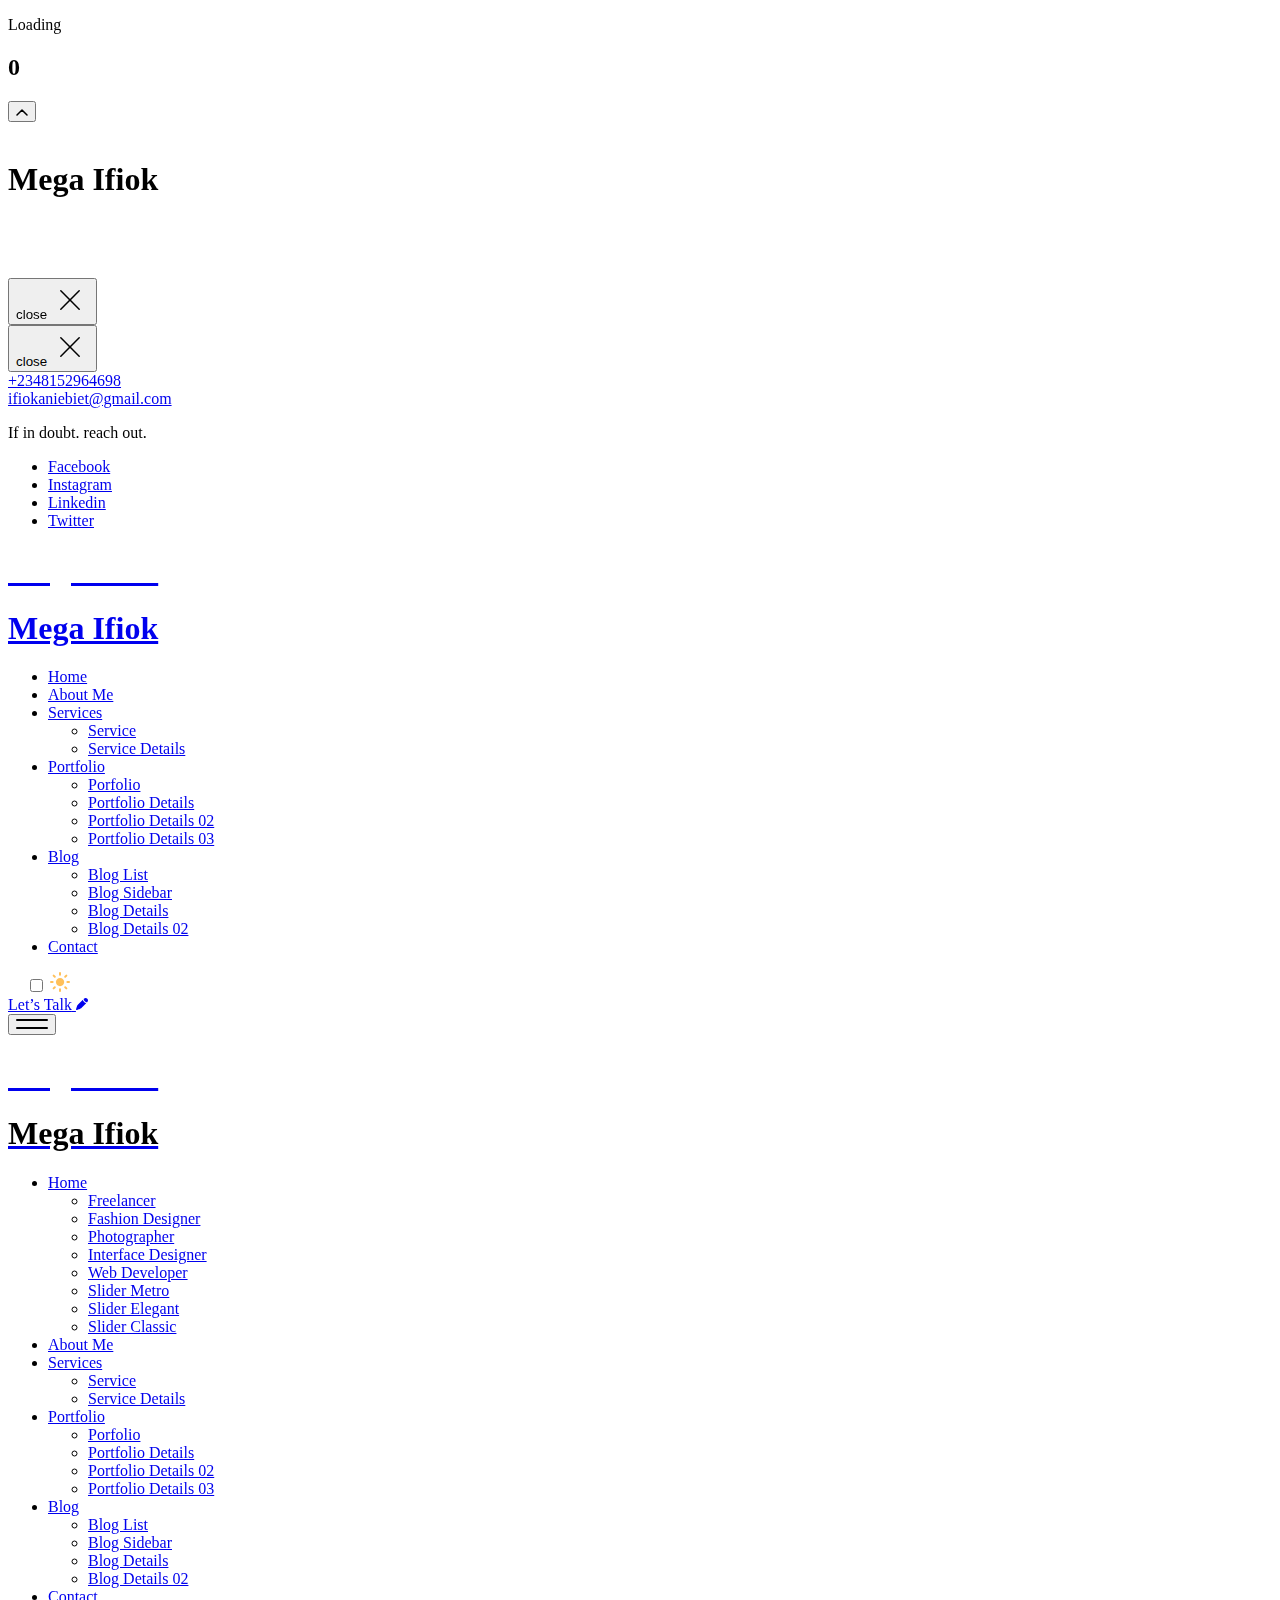
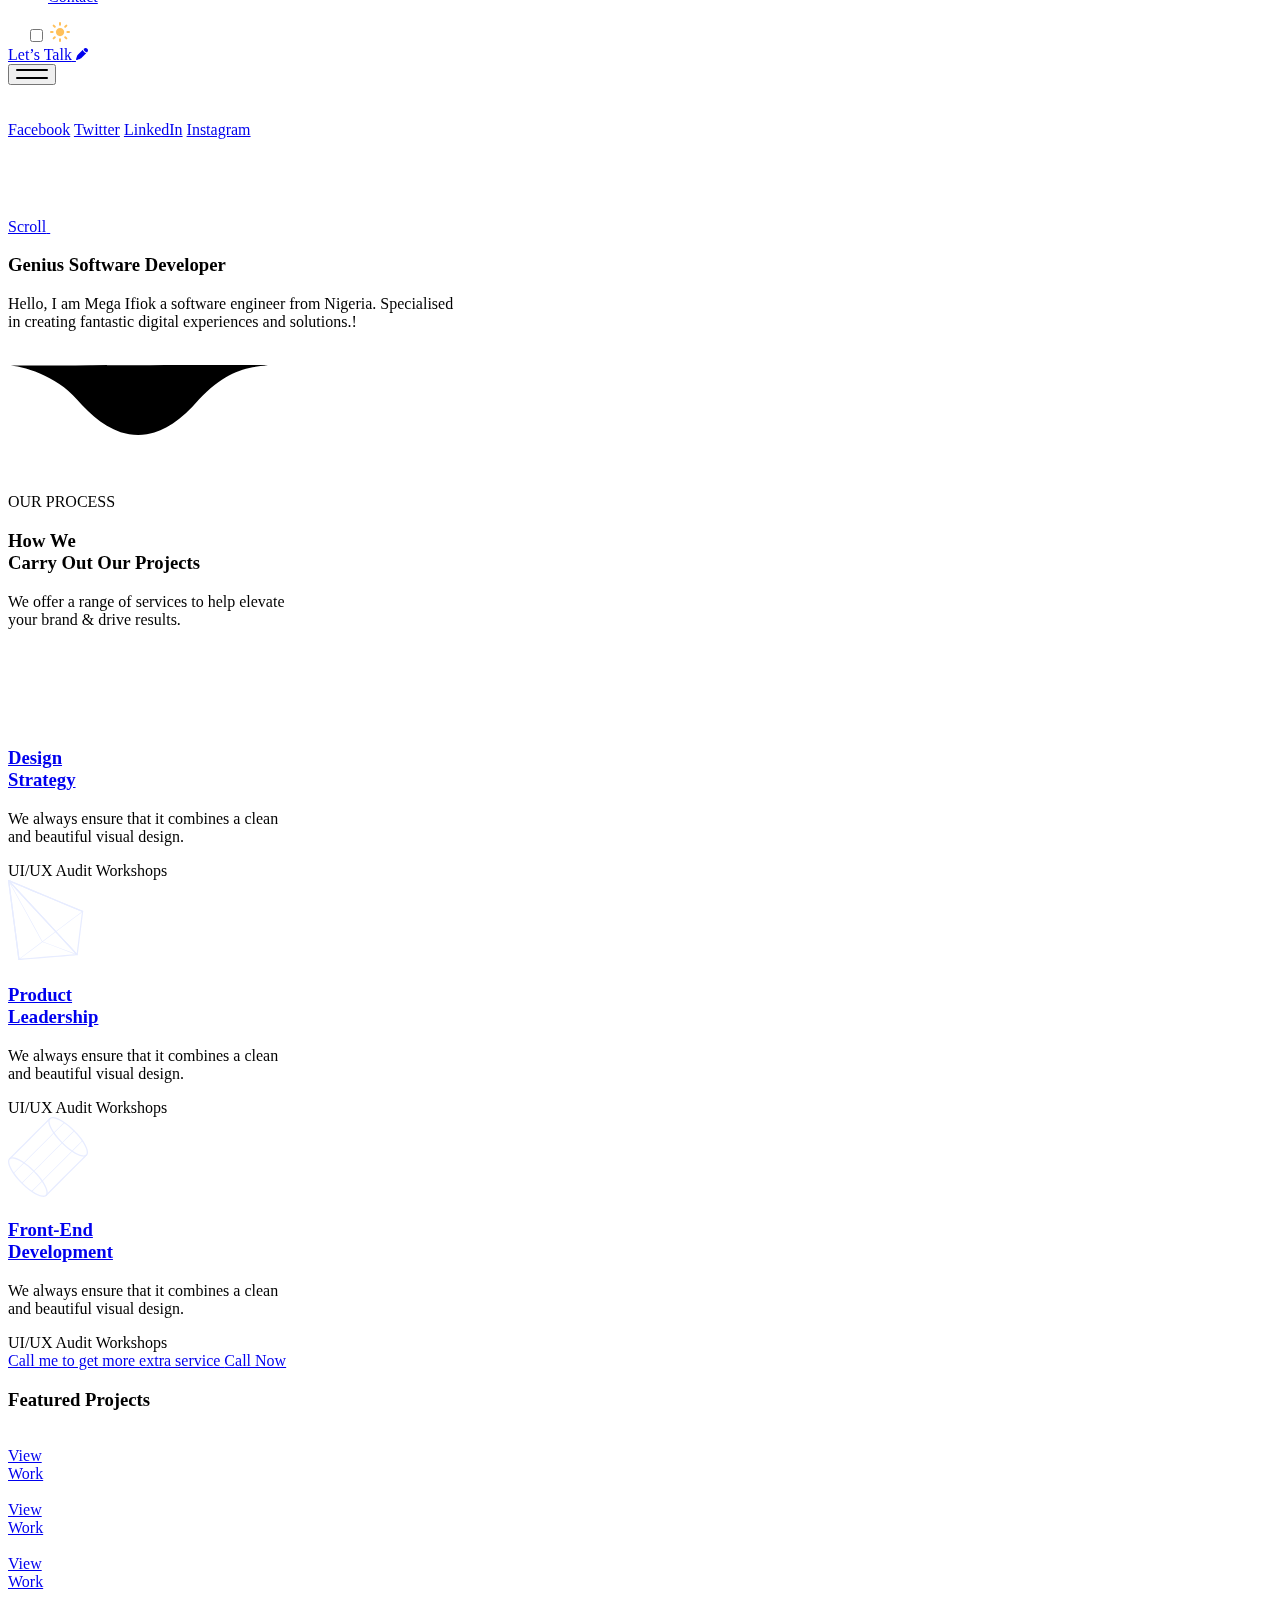
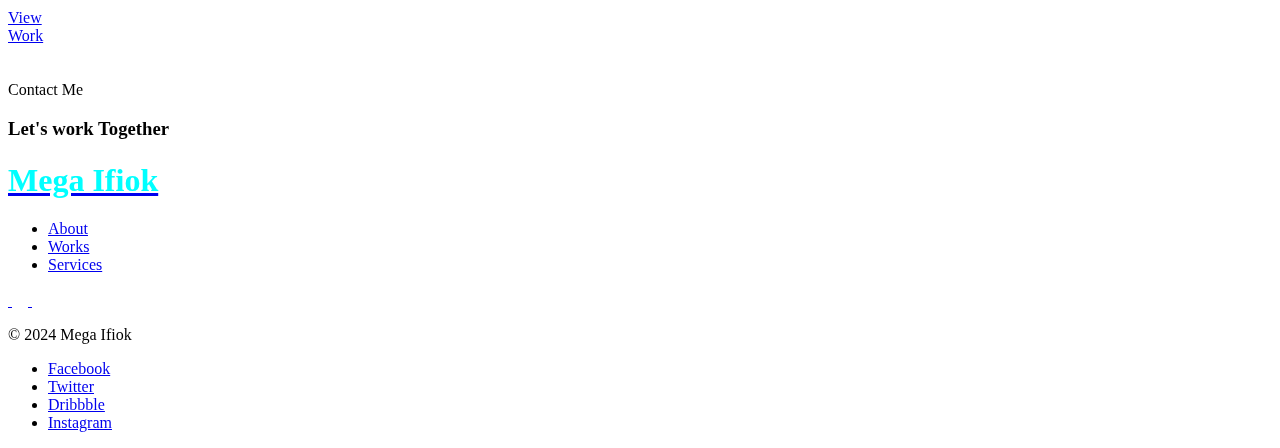
==== index.html @ 3166ef50 "first commit" ====
<!doctype html>
<html class="no-js" lang="zxx">

<head>
   <meta charset="utf-8">
   <meta http-equiv="x-ua-compatible" content="ie=edge">
   <title>Mega Ifiok -  personal portfolio</title>
   <meta name="description" content="">
   <meta name="viewport" content="width=device-width, initial-scale=1">

   <!-- Place favicon.ico in the root directory -->
   <link rel="shortcut icon" type="image/x-icon" href="">

   <!-- CSS here -->
   <link rel="stylesheet" href="assets/css/bootstrap.css">
   <link rel="stylesheet" href="assets/css/animate.css">
   <link rel="stylesheet" href="assets/css/custom-animation.css">
   <link rel="stylesheet" href="assets/css/swiper-bundle.css">
   <link rel="stylesheet" href="assets/css/slick.css">
   <link rel="stylesheet" href="assets/css/nice-select.css">
   <link rel="stylesheet" href="assets/css/magnific-popup.css">
   <link rel="stylesheet" href="assets/css/hover-reveal.css">
   <link rel="stylesheet" href="assets/css/font-awesome-pro.css">
   <link rel="stylesheet" href="assets/css/spacing.css">
   <link rel="stylesheet" href="assets/css/main.css">
</head>

<body id="body" class="tp-magic-cursor">
  

   <!-- pre loader area start -->
   <div id="loading">
      <div id="loading-center">
         <div id="loading-center-absolute">
            <!-- loading content here -->
            <div class="preloader__content text-center">
               <div class="preloader__top-text d-flex align-items-center justify-content-between">
                  <p class="preloader__loading text-start">Loading</p>
                  <h2 id="tp-loading-number" class="text-end">0</h2>
               </div>
               <div id="tp-loading-bar" class="preloader__bar">
                  <div id="tp-loading-line" class="preloader__bar-inner"></div>
               </div>
            </div>
         </div>
      </div>  
   </div>
   <!-- pre loader area end -->

   <!-- Begin magic cursor 
   ======================== -->
   <div id="magic-cursor">
      <div id="ball"></div>
   </div>
   <!-- End magic cursor -->

   <!-- back to top start -->
   <div class="back-to-top-wrapper">
      <button id="back_to_top" type="button" class="back-to-top-btn">
         <svg width="12" height="7" viewBox="0 0 12 7" fill="none" xmlns="http://www.w3.org/2000/svg">
            <path d="M11 6L6 1L1 6" stroke="currentColor" stroke-width="1.5" stroke-linecap="round"
               stroke-linejoin="round" />
         </svg>
      </button>
   </div>
   <!-- back to top end -->

   <!-- offcanvas area end -->
   <div class="tp-offcanvas-area">
      <div class="tp-offcanvas-bg is-left"></div>
      <div class="tp-offcanvas-bg is-right d-none d-md-block">
         <div class="tp-offcanvas-shape">
            <img class="tp-offcanvas-shape-1" src="assets/img/offcanvas/bg-shape-2.png" alt="">
         </div>
      </div>
      <div class="tp-offcanvas-wrapper-2">
         <div class="tp-offcanvas-left">
            <div class="tp-offcanvas-left-wrap d-flex justify-content-between align-items-center">
               <div class="tpoffcanvas__logo">
                 <h1 class="logo-black" >Mega Ifiok</h1>
               <h1 class="logo-white" style="color: white;">Mega Ifiok</h1>
               </div>
               <div class="tp-offcanvas-close d-md-none text-end">
                  <button class="tp-offcanvas-close-btn tp-offcanvas-close-btn">
                     <span class="text">
                        <span>close</span>
                     </span>
   
                     <span class="d-inline-block">
                        <span>
                           <svg width="38" height="38" viewBox="0 0 38 38" fill="none"
                              xmlns="http://www.w3.org/2000/svg">
                              <path d="M9.80859 9.80762L28.1934 28.1924" stroke="currentColor" stroke-width="1.5"
                                 stroke-linecap="round" stroke-linejoin="round" />
                              <path d="M9.80859 28.1924L28.1934 9.80761" stroke="currentColor" stroke-width="1.5"
                                 stroke-linecap="round" stroke-linejoin="round" />
                           </svg>
                        </span>
                     </span>
                     
                  </button>
               </div>
            </div>
            <div class="tp-main-menu-mobile menu-hover-active counter-row">
               <nav></nav>
            </div>
         </div>
         <div class="tp-offcanvas-right d-none d-md-block">
            <div class="tp-offcanvas-close text-end">
               <button class="tp-offcanvas-close-btn tp-offcanvas-close-btn">
                  <span class="text">
                     <span>close</span>
                  </span>

                  <span class="d-inline-block">
                     <span>
                        <svg width="38" height="38" viewBox="0 0 38 38" fill="none"
                           xmlns="http://www.w3.org/2000/svg">
                           <path d="M9.80859 9.80762L28.1934 28.1924" stroke="currentColor" stroke-width="1.5"
                              stroke-linecap="round" stroke-linejoin="round" />
                           <path d="M9.80859 28.1924L28.1934 9.80761" stroke="currentColor" stroke-width="1.5"
                              stroke-linecap="round" stroke-linejoin="round" />
                        </svg>
                     </span>
                  </span>
                  
               </button>
            </div>
            <div class="tp-offcanvas-right-inner d-flex flex-column justify-content-between h-100">
               
               <div class="tpoffcanvas__right-info">
                  <div class="tpoffcanvas__tel">
                     <a href="tel:08152964698">+2348152964698</a>
                  </div>
                  <div class="tpoffcanvas__mail">
                     <a href="mailto:ifiokaniebiet@gmail.com">
                        ifiokaniebiet@gmail.com</a>
                  </div>
                  <div class="tpoffcanvas__text">
                     <p>If in doubt. reach out.</p>
                  </div>
               </div>
               
               <div class="tpoffcanvas__social-link">
                  <ul>
                     <li><a href="#">Facebook</a></li>
                     <li><a href="#">Instagram</a></li>
                     <li><a href="#">Linkedin</a></li>
                     <li><a href="#">Twitter </a></li>
                  </ul>
               </div>
            </div>
         </div>
      </div>
   </div>
   <!-- offcanvas area start -->
 
   <!-- header area start -->
   <header>
      <div class="tp-header-3__area tp-header-transparent tp-header-3__ptlr"> 
         <div class="container-fluid">
            <div class="row align-items-center">
               <div class="col-xl-6 col-lg-6 col-md-6 col-6">
                  <div class="tp-header-3__logo">
                     <a class="logo-white" href="index.html"><h1 style="color: white;">Mega Ifiok</h1></a>
                     <a class="logo-black" href="index.html"><h1>Mega Ifiok</h1></a>
                  </div>
               </div>
               <div class="col-xl-6 d-none">
                  <div class="tp-header-4__menu text-center">
                     <nav class="tp-main-menu-content counter-row">
                        <ul>
                           <li class="has-dropdown">
                              <a href="index.html">Home</a>
                              
                           </li>
                           <li><a href="about-me.html">About Me</a></li>
                           <li class="has-dropdown"><a href="service.html">Services</a>
                              <ul class="tp-submenu submenu">
                                 <li><a href="service.html">Service</a></li>
                                 <li><a href="service-details.html">Service Details</a></li>
                              </ul>
                           </li>
                           <li class="has-dropdown">
                              <a href="portfolio.html">Portfolio</a>
                              <ul class="tp-submenu submenu">
                                 <li><a href="portfolio.html">Porfolio</a></li>
                                 <li><a href="portfolio-details.html">Portfolio Details</a></li>
                                 <li><a href="portfolio-details-2.html">Portfolio Details 02</a></li>
                                 <li><a href="portfolio-details-3.html">Portfolio Details 03</a></li>
                              </ul>
                           </li>
                           <li class="has-dropdown">
                              <a href="blog.html">Blog</a>
                              <ul class="tp-submenu submenu">
                                 <li><a href="blog.html">Blog List</a></li>
                                 <li><a href="blog-sidebar.html">Blog Sidebar</a></li>
                                 <li><a href="blog-details.html">Blog Details</a></li>
                                 <li><a href="blog-details-2.html">Blog Details 02</a></li>
                              </ul>
                           </li>
                           <li><a href="contact.html">Contact</a></li>
                        </ul>
                     </nav>
                  </div>
               </div>
               <div class="col-xl-6 col-lg-6 col-md-6 col-6">
                  <div class="tp-header-3__right-action d-flex align-items-center justify-content-end">
                     <div class="tp-theme-toggle-single">
                        <label class="tp-theme-toggle-main themepure-theme-toggle">
                           <span class="dark">
                              <svg width="14" height="14" viewBox="0 0 14 14" fill="none"
                                 xmlns="http://www.w3.org/2000/svg">
                                 <path
                                    d="M14 7.63063C13.8774 8.95738 13.3795 10.2218 12.5645 11.2759C11.7495 12.33 10.6512 13.1301 9.39801 13.5828C8.14485 14.0354 6.78869 14.1218 5.48822 13.8319C4.18775 13.5419 2.99676 12.8875 2.05461 11.9454C1.11246 11.0032 0.458115 9.81225 0.168141 8.51178C-0.121832 7.21131 -0.0354396 5.85515 0.41721 4.60199C0.86986 3.34883 1.67005 2.2505 2.72413 1.43552C3.77822 0.620536 5.04262 0.122609 6.36937 0C5.5926 1.05088 5.21881 2.34566 5.31599 3.64884C5.41317 4.95202 5.97487 6.17704 6.89892 7.10109C7.82296 8.02513 9.04798 8.58683 10.3512 8.68401C11.6543 8.78119 12.9491 8.4074 14 7.63063Z"
                                    fill="white" />
                              </svg>
                           </span>
                           <input type="checkbox" class="themepure-theme-toggle-input">
                           <span class="light">
                              <svg width="21" height="20" viewBox="0 0 21 20" fill="none"
                                 xmlns="http://www.w3.org/2000/svg">
                                 <path
                                    d="M10.0581 14.2166C12.3522 14.2166 14.212 12.3569 14.212 10.0628C14.212 7.7687 12.3522 5.90897 10.0581 5.90897C7.76403 5.90897 5.9043 7.7687 5.9043 10.0628C5.9043 12.3569 7.76403 14.2166 10.0581 14.2166Z"
                                    fill="#FFC05A" />
                                 <path d="M10 1V2.63636" stroke="#FFC05A" stroke-width="2" stroke-linecap="round"
                                    stroke-linejoin="round" />
                                 <path d="M10 17.3637V19.0001" stroke="#FFC05A" stroke-width="2" stroke-linecap="round"
                                    stroke-linejoin="round" />
                                 <path d="M3.63477 3.63455L4.79658 4.79637" stroke="#FFC05A" stroke-width="2"
                                    stroke-linecap="round" stroke-linejoin="round" />
                                 <path d="M15.2031 15.2036L16.3649 16.3654" stroke="#FFC05A" stroke-width="2"
                                    stroke-linecap="round" stroke-linejoin="round" />
                                 <path d="M1 10.0001H2.63636" stroke="#FFC05A" stroke-width="2" stroke-linecap="round"
                                    stroke-linejoin="round" />
                                 <path d="M17.3652 10.0001H19.0016" stroke="#FFC05A" stroke-width="2"
                                    stroke-linecap="round" stroke-linejoin="round" />
                                 <path d="M3.63477 16.3654L4.79658 15.2036" stroke="#FFC05A" stroke-width="2"
                                    stroke-linecap="round" stroke-linejoin="round" />
                                 <path d="M15.2031 4.79637L16.3649 3.63455" stroke="#FFC05A" stroke-width="2"
                                    stroke-linecap="round" stroke-linejoin="round" />
                              </svg>
                           </span>
                        </label>
                     </div>
                     <div class="tp-header-3__btn d-none d-md-block">
                        <a class="tp-btn-white" href="contact.html">
                           <span class="text">Let’s Talk</span>
                           <span>
                              <svg width="12" height="12" viewBox="0 0 12 12" fill="none" xmlns="http://www.w3.org/2000/svg">
                                 <path d="M4.9297 10.3651C5.12061 10.2162 5.29376 10.043 5.64006 9.69671L9.95722 5.37954C10.0616 5.27517 10.0138 5.0954 9.87438 5.04702C9.36479 4.87022 8.70189 4.53829 8.0818 3.9182C7.46171 3.29811 7.12978 2.63521 6.95299 2.12562C6.9046 1.98617 6.72483 1.9384 6.62046 2.04278L2.30329 6.35994L2.30328 6.35995C1.95699 6.70624 1.78385 6.87939 1.63494 7.0703C1.45928 7.29551 1.30868 7.53919 1.18581 7.79701C1.08164 8.01558 1.00421 8.24789 0.849336 8.71249L0.649225 9.31283L0.331026 10.2674L0.0326691 11.1625C-0.0435433 11.3911 0.0159628 11.6432 0.186379 11.8136C0.356795 11.984 0.608868 12.0435 0.837505 11.9673L1.73258 11.669L2.68717 11.3508L3.28751 11.1507C3.75211 10.9958 3.98442 10.9184 4.20299 10.8142C4.46082 10.6913 4.70449 10.5407 4.9297 10.3651Z" fill="currentcolor"/>
                                 <path d="M11.3089 4.02783C12.2304 3.10641 12.2304 1.61249 11.3089 0.691067C10.3875 -0.230356 8.89359 -0.230356 7.97217 0.691067L7.83337 0.82986C7.69944 0.963792 7.63876 1.15087 7.67222 1.3373C7.69327 1.45458 7.73229 1.62603 7.80327 1.83063C7.94522 2.23979 8.21329 2.77689 8.7182 3.2818C9.22311 3.78671 9.76021 4.05478 10.1694 4.19673C10.374 4.26772 10.5454 4.30673 10.6627 4.32778C10.8491 4.36124 11.0362 4.30056 11.1701 4.16663L11.3089 4.02783Z" fill="currentcolor"/>
                              </svg>
                           </span>
                        </a>
                     </div>
                     <div class="tp-header-3__bar">
                        <button class="tp-menu-bar tp-offcanvas-open-btn">
                           <svg width="32" height="10" viewBox="0 0 32 10" fill="none" xmlns="http://www.w3.org/2000/svg">
                              <path d="M31 1H1" stroke="currentcolor" stroke-width="2" stroke-linecap="round"/>
                              <path d="M31 9H1" stroke="currentcolor" stroke-width="2" stroke-linecap="round"/>
                           </svg>
                        </button>
                     </div>
                  </div>
               </div>
            </div>
         </div>
      </div>
   </header>
   <!-- header area end -->

   <!-- header area start -->
   <header>
      <div class="tp-header-3__area tp-header-transparent tp-header-3__ptlr tp-int-menu tp-header-sticky-cloned">
         <div class="container-fluid">
            <div class="row align-items-center">
               <div class="col-xl-6 col-lg-6 col-md-6 col-6">
                  <div class="tp-header-3__logo">
                     <a class="logo-white" href="index.html"><h1 style="color:white;">Mega Ifiok</h1></a>
                     <a class="logo-black" href="index.html"><h1 style="color:black;">Mega Ifiok</h1></a>
                  </div>
               </div>
               <div class="col-xl-6 d-none">
                  <div class="tp-header-4__menu text-center">
                     <nav class="tp-main-menu-content counter-row">
                        <ul>
                           <li class="has-dropdown">
                              <a href="index.html">Home</a>
                              <ul class="tp-submenu submenu">
                                 <li><a href="index.html">Freelancer</a></li>
                                 <li><a href="index-5.html">Fashion Designer</a></li>
                                 <li><a href="index-4.html">Photographer</a></li>
                                 <li><a href="index-2.html">Interface Designer</a></li>
                                 <li><a href="index.html">Web Developer</a></li>
                                 <li><a href="home-8-slider.html">Slider Metro</a></li>
                                 <li><a href="home-7-slider.html">Slider Elegant</a></li>
                                 <li><a href="home-6-slider.html">Slider Classic</a></li>
                              </ul>
                           </li>
                           <li><a href="about-me.html">About Me</a></li>
                           <li class="has-dropdown"><a href="service.html">Services</a>
                              <ul class="tp-submenu submenu">
                                 <li><a href="service.html">Service</a></li>
                                 <li><a href="service-details.html">Service Details</a></li>
                              </ul>
                           </li>
                           <li class="has-dropdown">
                              <a href="portfolio.html">Portfolio</a>
                              <ul class="tp-submenu submenu">
                                 <li><a href="portfolio.html">Porfolio</a></li>
                                 <li><a href="portfolio-details.html">Portfolio Details</a></li>
                                 <li><a href="portfolio-details-2.html">Portfolio Details 02</a></li>
                                 <li><a href="portfolio-details-3.html">Portfolio Details 03</a></li>
                              </ul>
                           </li>
                           <li class="has-dropdown">
                              <a href="blog.html">Blog</a>
                              <ul class="tp-submenu submenu">
                                 <li><a href="blog.html">Blog List</a></li>
                                 <li><a href="blog-sidebar.html">Blog Sidebar</a></li>
                                 <li><a href="blog-details.html">Blog Details</a></li>
                                 <li><a href="blog-details-2.html">Blog Details 02</a></li>
                              </ul>
                           </li>
                           <li><a href="contact.html">Contact</a></li>
                        </ul>
                     </nav>
                  </div>
               </div>
               <div class="col-xl-6 col-lg-6 col-md-6 col-6">
                  <div class="tp-header-3__right-action d-flex align-items-center justify-content-end">
                     <div class="tp-theme-toggle-single">
                        <label class="tp-theme-toggle-main themepure-theme-toggle">
                           <span class="dark">
                              <svg width="14" height="14" viewBox="0 0 14 14" fill="none"
                                 xmlns="http://www.w3.org/2000/svg">
                                 <path
                                    d="M14 7.63063C13.8774 8.95738 13.3795 10.2218 12.5645 11.2759C11.7495 12.33 10.6512 13.1301 9.39801 13.5828C8.14485 14.0354 6.78869 14.1218 5.48822 13.8319C4.18775 13.5419 2.99676 12.8875 2.05461 11.9454C1.11246 11.0032 0.458115 9.81225 0.168141 8.51178C-0.121832 7.21131 -0.0354396 5.85515 0.41721 4.60199C0.86986 3.34883 1.67005 2.2505 2.72413 1.43552C3.77822 0.620536 5.04262 0.122609 6.36937 0C5.5926 1.05088 5.21881 2.34566 5.31599 3.64884C5.41317 4.95202 5.97487 6.17704 6.89892 7.10109C7.82296 8.02513 9.04798 8.58683 10.3512 8.68401C11.6543 8.78119 12.9491 8.4074 14 7.63063Z"
                                    fill="white" />
                              </svg>
                           </span>
                           <input type="checkbox" class="themepure-theme-toggle-input">
                           <span class="light">
                              <svg width="21" height="20" viewBox="0 0 21 20" fill="none"
                                 xmlns="http://www.w3.org/2000/svg">
                                 <path
                                    d="M10.0581 14.2166C12.3522 14.2166 14.212 12.3569 14.212 10.0628C14.212 7.7687 12.3522 5.90897 10.0581 5.90897C7.76403 5.90897 5.9043 7.7687 5.9043 10.0628C5.9043 12.3569 7.76403 14.2166 10.0581 14.2166Z"
                                    fill="#FFC05A" />
                                 <path d="M10 1V2.63636" stroke="#FFC05A" stroke-width="2" stroke-linecap="round"
                                    stroke-linejoin="round" />
                                 <path d="M10 17.3637V19.0001" stroke="#FFC05A" stroke-width="2" stroke-linecap="round"
                                    stroke-linejoin="round" />
                                 <path d="M3.63477 3.63455L4.79658 4.79637" stroke="#FFC05A" stroke-width="2"
                                    stroke-linecap="round" stroke-linejoin="round" />
                                 <path d="M15.2031 15.2036L16.3649 16.3654" stroke="#FFC05A" stroke-width="2"
                                    stroke-linecap="round" stroke-linejoin="round" />
                                 <path d="M1 10.0001H2.63636" stroke="#FFC05A" stroke-width="2" stroke-linecap="round"
                                    stroke-linejoin="round" />
                                 <path d="M17.3652 10.0001H19.0016" stroke="#FFC05A" stroke-width="2"
                                    stroke-linecap="round" stroke-linejoin="round" />
                                 <path d="M3.63477 16.3654L4.79658 15.2036" stroke="#FFC05A" stroke-width="2"
                                    stroke-linecap="round" stroke-linejoin="round" />
                                 <path d="M15.2031 4.79637L16.3649 3.63455" stroke="#FFC05A" stroke-width="2"
                                    stroke-linecap="round" stroke-linejoin="round" />
                              </svg>
                           </span>
                        </label>
                     </div>
                     <div class="tp-header-3__btn d-none d-md-block">
                        <a class="tp-btn-white" href="contact.html">
                           <span class="text">Let’s Talk</span>
                           <span>
                              <svg width="12" height="12" viewBox="0 0 12 12" fill="none" xmlns="http://www.w3.org/2000/svg">
                                 <path d="M4.9297 10.3651C5.12061 10.2162 5.29376 10.043 5.64006 9.69671L9.95722 5.37954C10.0616 5.27517 10.0138 5.0954 9.87438 5.04702C9.36479 4.87022 8.70189 4.53829 8.0818 3.9182C7.46171 3.29811 7.12978 2.63521 6.95299 2.12562C6.9046 1.98617 6.72483 1.9384 6.62046 2.04278L2.30329 6.35994L2.30328 6.35995C1.95699 6.70624 1.78385 6.87939 1.63494 7.0703C1.45928 7.29551 1.30868 7.53919 1.18581 7.79701C1.08164 8.01558 1.00421 8.24789 0.849336 8.71249L0.649225 9.31283L0.331026 10.2674L0.0326691 11.1625C-0.0435433 11.3911 0.0159628 11.6432 0.186379 11.8136C0.356795 11.984 0.608868 12.0435 0.837505 11.9673L1.73258 11.669L2.68717 11.3508L3.28751 11.1507C3.75211 10.9958 3.98442 10.9184 4.20299 10.8142C4.46082 10.6913 4.70449 10.5407 4.9297 10.3651Z" fill="currentcolor"/>
                                 <path d="M11.3089 4.02783C12.2304 3.10641 12.2304 1.61249 11.3089 0.691067C10.3875 -0.230356 8.89359 -0.230356 7.97217 0.691067L7.83337 0.82986C7.69944 0.963792 7.63876 1.15087 7.67222 1.3373C7.69327 1.45458 7.73229 1.62603 7.80327 1.83063C7.94522 2.23979 8.21329 2.77689 8.7182 3.2818C9.22311 3.78671 9.76021 4.05478 10.1694 4.19673C10.374 4.26772 10.5454 4.30673 10.6627 4.32778C10.8491 4.36124 11.0362 4.30056 11.1701 4.16663L11.3089 4.02783Z" fill="currentcolor"/>
                              </svg>
                           </span>
                        </a>
                     </div>
                     <div class="tp-header-3__bar">
                        <button class="tp-menu-bar tp-offcanvas-open-btn">
                           <svg width="32" height="10" viewBox="0 0 32 10" fill="none" xmlns="http://www.w3.org/2000/svg">
                              <path d="M31 1H1" stroke="currentcolor" stroke-width="2" stroke-linecap="round"/>
                              <path d="M31 9H1" stroke="currentcolor" stroke-width="2" stroke-linecap="round"/>
                           </svg>
                        </button>
                     </div>
                  </div>
               </div>
            </div>
         </div>
      </div>
   </header>
   <!-- header area end -->



   <div id="smooth-wrapper" class="black-bg-3">
      <div id="smooth-content">

         <main>

            <!-- hero area start -->
            <div class="tp-hero-3__area black-bg-3 tp-hero-3__ptb z-index-1 smooth p-relative tp-btn-trigger-3">

               <div class="tp-hero-3__shape-1">
                  <img src="assets/img/hero/hero-shape-2-1.png" alt="">
               </div>
               <div class="tp-hero-3__shape-2">
                  <img src="assets/img/hero/hero-shape-2-2.png" alt="">
               </div>

               <div class="tp-isomeric-grid d-none">
                  <div class="tp-isomeric-grid-item tp-isomeric-grid-horizontal">
                     <span></span>
                     <span></span>
                     <span></span>
                     <span></span>
                     <span></span>
                     <span></span>
                     <span></span>
                     <span></span>
                     <span></span>
                  </div>
                  <div class="tp-isomeric-grid-item tp-isomeric-grid-vertical">
                     <span></span>
                     <span></span>
                     <span></span>
                     <span></span>
                     <span></span>
                     <span></span>
                     <span></span>
                     <span></span>
                     <span></span>
                  </div>
               </div>
               <div class="tp-hero-3__social-wrap d-none d-lg-inline-flex">
                  <a href="#">Facebook</a>
                  <a href="#">Twitter</a>
                  <a href="#">LinkedIn</a>
                  <a href="#">Instagram</a>
               </div>
               <a href="#service">
                  <div class="tp-hero-3__scrool-down d-none d-lg-inline-flex">
                     <span class="text">Scroll</span>
                     <span>
                        <svg width="14" height="93" viewBox="0 0 14 93" fill="none" xmlns="http://www.w3.org/2000/svg">
                           <path d="M14 85.8995C10.1308 85.8995 6.9999 88.9319 6.9999 92.6793" stroke="white" stroke-width="2" stroke-miterlimit="10"/>
                           <path d="M7 92.6793C7 88.9319 3.86911 85.8995 -0.000102413 85.8995" stroke="white" stroke-width="2" stroke-miterlimit="10"/>
                           <path d="M7 0L7 90" stroke="white" stroke-width="2" stroke-miterlimit="10"/>
                        </svg>
                     </span>
                  </div>
               </a>
               <div class="container">
                  <div class="row">
                     <div class="col-xl-12">
                        <div class="tp-hero-3__content">
                           <h3 class="tp-hero-3__title tp-char-animation">
                              Genius Software
                              Developer
                           </h3>
                        </div>
                        <div class="tp-hero-3__btn-box tp_wrap_anim d-flex align-items-center justify-content-start justify-content-md-center">
                           <div class="tp-btn-bounce-3">
                            
                           </div>
                           <p >Hello, I am Mega Ifiok a software engineer from Nigeria. Specialised <br> in creating fantastic digital experiences and solutions.!</p>
                        </div>
                     </div>
                  </div>
               </div>
            </div>
            <!-- hero area end -->

            <!-- service area start -->
            <div id="service" class="tp-service-3__area services-panel-area tp-service-3__overlay-bg black-bg-2 pt-150 pb-125 z-index-1 cursor-style">

               <div class="tp-service-3__circle-img">
                 <span class="text-img">
                  <img src="assets/img/footer/footer-circle-img.png" alt="">
                 </span>
                  <div class="shape">
                     <svg width="260" height="70" viewBox="0 0 260 70" fill="none" xmlns="http://www.w3.org/2000/svg">
                        <path d="M68.7285 34.1352C48.3941 10.6976 13.8796 0.514191 0 0.514191C93.4783 0.514191 276.081 -0.642708 258.863 0.514191C236.79 1.99739 217.224 6.94161 191.137 34.1352C140.468 93.9609 98.3272 68.2507 68.7285 34.1352Z" fill="currentcolor"/>
                     </svg>    
                  </div>                 
               </div>

               <div class="tp-service-3__shape-1">
                  <img src="assets/img/portfolio/shape-1.png" alt="">
               </div>
               <div class="tp-service-3__shape-2 d-none d-lg-block">
                  <img src="assets/img/portfolio/shape-2.png" alt="">
               </div>
               <div class="tp-service-3__shape-3">
                  <img data-speed="1.2" src="assets/img/portfolio/star.png" alt="">
               </div>
               <div class="container">
                  <div class="row">
                     <div class="col-xl-5 col-lg-5">
                        <div class="tp-service-3__title-box services-panel-pin">
                           <span class="tp-section-subtitle-3 tp_title_anim">OUR PROCESS</span>
                           <h3 class="tp-section-title-3 tp_title_anim">How We <br> Carry Out Our Projects</h3>
                           <p class="tp_title_anim">We offer a range of services to help elevate <br> your brand & drive results.</p>
                        </div>
                     </div>
                     <div class="col-xl-7 col-lg-7">
                        <div class="tp-service-3__right-wrap">
                           <div class="tp-service-3__item d-flex align-items-start mb-25 services-panel">
                              <div class="tp-service-3__icon">
                                 <span>
                                    <svg width="80" height="80" viewBox="0 0 80 80" fill="none" xmlns="http://www.w3.org/2000/svg">
                                       <g style="mix-blend-mode:luminosity">
                                       <path d="M79.9865 59.8142L79.9969 59.7725C79.999 59.7621 79.999 59.7496 79.9969 59.7392C80.001 59.7141 80.001 59.6872 79.9969 59.6621V0.403101C80.001 0.37602 80.001 0.351021 79.9969 0.323939C79.999 0.313523 79.999 0.303107 79.9969 0.290607L79.9865 0.251027C79.9865 0.236444 79.9719 0.223944 79.9656 0.211446C79.9614 0.20103 79.9552 0.190613 79.9469 0.180198C79.9198 0.13645 79.8822 0.0989526 79.8385 0.0697873C79.8301 0.0635381 79.8239 0.059371 79.8156 0.0552049L79.776 0.0322896L79.7364 0.0197903H79.7009C79.6738 0.011458 79.6447 0.00520823 79.6155 0.00312462H20.3298C20.3048 -0.00104154 20.2777 -0.00104154 20.2527 0.00312462H20.2194L20.1777 0.0156239L20.1381 0.036456C20.1277 0.0406226 20.1172 0.0468724 20.1089 0.0531217C20.086 0.0677043 20.0651 0.08437 20.0485 0.103119L0.103165 20.0582C0.0823239 20.0749 0.065651 20.0957 0.053146 20.1187C0.044809 20.1269 0.040641 20.1394 0.034389 20.1498C0.034389 20.1623 0.0198 20.1727 0.013547 20.1873L0.003126 20.2269C0.001042 20.2394 0.001042 20.2499 0.003126 20.2624C-0.001042 20.2874 -0.001042 20.3145 0.003126 20.3395V79.5984C-0.001042 79.6234 -0.001042 79.6505 0.003126 79.6755C0.001042 79.688 0.001042 79.6985 0.003126 79.711L0.013547 79.7505C0.0198 79.7651 0.0281359 79.7776 0.036473 79.7901C0.040641 79.8005 0.044809 79.8109 0.053146 79.8192C0.08024 79.8651 0.117755 79.9005 0.161522 79.9297C0.171942 79.938 0.182363 79.9422 0.192784 79.9464L0.232383 79.9671L0.271981 79.9796H0.307412C0.332421 79.9901 0.357432 79.9942 0.384525 79.9984H59.6702C59.6952 80.0005 59.7223 80.0005 59.7473 79.9984H59.7827L59.8223 79.9859L59.8619 79.965C59.8723 79.9609 59.8828 79.9546 59.8911 79.9484C59.914 79.9339 59.9349 79.9172 59.9515 79.8984L79.8968 59.9621C79.9177 59.9433 79.9343 59.9246 79.9469 59.9017C79.9552 59.8913 79.9594 59.883 79.9635 59.8705C79.9719 59.8517 79.9802 59.8329 79.9865 59.8142ZM20.73 20.7394H59.27V59.2621H20.73V20.7394ZM60.0703 20.5061L79.2153 1.36971V59.2621H60.0703V20.5061ZM59.5035 19.9394H20.73V0.803078H78.6484L59.5035 19.9394ZM19.9297 19.9394H1.35157L19.9297 1.36971V19.9394ZM0.78468 20.7394H19.9297V59.4954L0.78468 78.6318V20.7394ZM20.4965 60.0621H59.27V79.1985H1.35157L20.4965 60.0621ZM60.0703 60.0621H78.6484L60.0703 78.6318V60.0621Z" fill="white"/>
                                       </g>
                                    </svg>
                                 </span>
                              </div>
                              <div class="tp-service-3__content">
                                 <h3 class="tp-service-3__content-title"><a href="service-details.html">Design <br> Strategy</a></h3>
                                 <p>We always ensure that it combines a clean <br> and beautiful visual design.</p>
                                 <div class="tp-service-3__content-tag">
                                    <span class="mr-5">UI/UX Audit</span>
                                    <span>Workshops</span>
                                 </div>
                              </div>
                           </div>
                           <div class="tp-service-3__item d-flex align-items-start mb-25 services-panel">
                              <div class="tp-service-3__icon">
                                 <span>
                                    <svg width="76" height="81" viewBox="0 0 76 81" fill="none" xmlns="http://www.w3.org/2000/svg">
                                       <path d="M69.5868 74.2335L67.7472 72.2468L62.7431 66.8405L55.3849 58.8938L46.3679 49.1491L36.5428 38.5328L26.5746 27.7625L17.3267 17.7719L9.47917 9.29377L3.86016 3.22445L1.18744 0.328861L1.07701 0.207179L0.474702 1.24522L2.44976 2.06721L7.82534 4.30223L15.7833 7.62247L25.4905 11.6579L36.1187 16.0808L46.8472 20.5508L56.8857 24.7253L65.333 28.2393L71.4063 30.7673C72.3624 31.1647 73.3111 31.5943 74.2798 31.9618L74.4027 32.0115L73.9435 31.3956L73.4014 35.7191L72.1089 46.0226L70.5354 58.5536L69.1852 69.3264L68.736 72.9099C68.6658 73.4686 68.5579 74.0373 68.5227 74.601C68.524 74.625 68.524 74.649 68.5227 74.673C68.5234 74.8375 68.5897 74.995 68.7072 75.1113C68.8247 75.2276 68.9839 75.2932 69.1501 75.2939C69.3153 75.2901 69.4727 75.2235 69.5895 75.1078C69.7064 74.9922 69.7737 74.8365 69.7775 74.673L70.3196 70.3495L71.612 60.0461L73.1856 47.5151L74.5357 36.7423L74.985 33.1687C75.0552 32.61 75.1656 32.0413 75.1983 31.4776C75.1983 31.4552 75.1983 31.4304 75.1983 31.4056C75.2359 31.1125 74.9724 30.9089 74.739 30.8071L72.7639 29.9851L67.3884 27.7501L59.4103 24.4422L49.7057 20.3944L39.0775 15.9715L28.3489 11.5015L18.3105 7.32695L9.86565 3.83039L3.79491 1.30482C2.83875 0.907484 1.89013 0.475379 0.921419 0.107843L0.798435 0.0581764C0.178562 -0.190159 -0.192858 0.683984 0.188603 1.09622L2.02815 3.0829L7.03231 8.48916L14.388 16.4359L23.405 26.1806L33.2301 36.7969L43.1983 47.5647L52.4437 57.5553L60.2962 66.0409L65.9127 72.1102L68.5855 74.9984L68.6984 75.12C69.2379 75.7036 70.1314 74.822 69.5868 74.2335Z" fill="#E7ECFF"/>
                                       <path d="M11.5541 79.4036L11.278 77.2903L10.5252 71.5637L9.42094 63.1004L8.06825 52.7523L6.58507 41.4033L5.09687 30.0246L3.70153 19.3462L2.52201 10.3217L1.67627 3.86494C1.54327 2.84925 1.46297 1.81121 1.27726 0.802965C1.26878 0.759475 1.26291 0.715525 1.25969 0.671347L0.474178 1.245L2.46178 2.07196L7.84238 4.30698L15.7828 7.61977L25.4824 11.6552L36.1106 16.0756L46.8743 20.5456L56.8425 24.6903L65.3249 28.2167L71.4007 30.7448C72.3594 31.1446 73.308 31.5767 74.2792 31.9417L74.4047 31.9939C74.5648 32.0374 74.7357 32.0163 74.8801 31.9353C75.0245 31.8543 75.1306 31.72 75.1752 31.5618C75.2158 31.4032 75.1932 31.2352 75.1118 31.0927C75.0305 30.9503 74.8968 30.8443 74.7385 30.7969L72.7509 29.9799L67.3678 27.7449L59.4148 24.442L49.7127 20.3966L39.087 15.9763L28.3258 11.5062L18.3576 7.3615L9.87767 3.83017L3.80192 1.29715C2.84325 0.899817 1.8921 0.465228 0.923392 0.100175L0.797912 0.0480269C0.704843 0.0228193 0.607157 0.0191936 0.512441 0.037432C0.417725 0.0556704 0.32854 0.0952807 0.251815 0.153184C0.17509 0.211087 0.112886 0.285722 0.0700585 0.371284C0.027231 0.456847 0.00493324 0.551029 0.00488281 0.646512L0.280934 2.75985L1.03382 8.48646L2.14056 16.9473L3.48571 27.3078L4.97139 38.6592L6.45709 50.038L7.85493 60.7164L9.03445 69.7409L9.87767 76.1976C10.0132 77.2183 10.1437 78.2389 10.2792 79.2596C10.2792 79.3043 10.2792 79.349 10.2968 79.3937C10.3018 79.5568 10.3695 79.7118 10.4861 79.8272C10.6027 79.9425 10.7594 80.0095 10.9242 80.0145C11.09 80.0126 11.2484 79.9466 11.3657 79.8305C11.4829 79.7145 11.5496 79.5577 11.5516 79.3937L11.5541 79.4036Z" fill="#E7ECFF"/>
                                       <path d="M74.412 31.147L72.703 32.4359L68.0577 35.93L61.2065 41.0978L52.852 47.3981L43.7045 54.2969L34.4691 61.2503L25.8612 67.7417L18.5833 73.2275L13.3533 77.1735L10.8713 79.0435L10.7659 79.1254C10.4471 79.3738 10.7659 79.9027 11.0821 79.6594L12.7886 78.373L17.4364 74.8665L24.2876 69.7011L32.6421 63.4008L41.7896 56.5021L51.0225 49.5487L59.6355 43.0671L66.9133 37.5814L72.1408 33.6304L74.6228 31.7604L74.7282 31.6785C75.047 31.4301 74.7282 30.9012 74.412 31.1421V31.147Z" fill="#E7ECFF"/>
                                       <path d="M11.5539 79.4037L11.2778 77.2903L10.5249 71.5637L9.42069 63.1005L8.06801 52.7523L6.58482 41.4034L5.09662 30.0247L3.70128 19.3462L2.52176 10.3217L1.67603 3.86501C1.54302 2.84932 1.46272 1.81128 1.27701 0.803039C1.26853 0.759549 1.26266 0.715599 1.25944 0.671421L0.187833 1.09856L2.02487 3.08524L6.99891 8.4617L14.3621 16.4258L23.3691 26.1655L33.1791 36.7769L43.1373 47.5373L52.3701 57.5228L60.2026 66.0109L65.8116 72.0753L68.4843 74.961L68.5972 75.0826L69.0389 74.0222L67.483 74.1514L63.2467 74.4966L57.0154 75.0081L49.3787 75.6339L41.0116 76.3169L32.5969 77.0072L24.7192 77.6504L18.0638 78.1968L13.2855 78.5792C12.5326 78.6413 11.7797 78.6934 11.0268 78.763H10.929C10.1284 78.8275 10.1234 80.0692 10.929 80.0046L12.4849 79.8755L16.7211 79.5303L22.9525 79.0188L30.5892 78.4128L38.9563 77.7274L47.3634 77.0395L55.2411 76.3939L61.8991 75.8475L66.6849 75.4551C67.4378 75.3931 68.1907 75.3409 68.9436 75.2714H69.0414C69.1636 75.2678 69.2822 75.2294 69.3829 75.1607C69.4835 75.0921 69.562 74.9961 69.6089 74.8844C69.6558 74.7727 69.6692 74.65 69.6473 74.531C69.6254 74.4119 69.5693 74.3017 69.4856 74.2135L67.6486 72.2268L62.667 66.8404L55.3038 58.8763L46.2994 49.1241L36.4893 38.5128L26.5362 27.7474L17.3034 17.7619L9.46335 9.29363L3.85437 3.22679L1.18667 0.328717L1.07624 0.207035C0.734937 -0.160501 -0.0681422 0.102732 0.00463641 0.646586L0.280687 2.75992L1.03357 8.48654L2.14032 16.9473L3.48546 27.3079L4.97114 38.6593L6.45684 50.038L7.85468 60.7164L9.0342 69.7409L9.87742 76.1977C10.0129 77.2183 10.1435 78.239 10.279 79.2596C10.279 79.3043 10.279 79.349 10.2965 79.3937C10.3016 79.5568 10.3693 79.7119 10.4859 79.8272C10.6025 79.9426 10.7591 80.0096 10.9239 80.0146C11.0885 80.0134 11.2461 79.949 11.3636 79.835C11.4811 79.7211 11.5493 79.5664 11.5539 79.4037Z" fill="#E7ECFF"/>
                                       <path d="M0.309282 0.733456L0.846327 1.70445L2.35209 4.41875L4.61827 8.54857L7.5269 13.8207L10.8898 19.9174L14.5287 26.5281L18.2931 33.3573L21.9898 40.0623L25.4882 46.4023L28.5976 52.0396L31.1524 56.6685L32.9794 59.9813L33.9129 61.6725C34.1036 62.0177 34.4776 62.0822 34.839 62.2163L38.6034 63.612L44.6842 65.8718L51.8616 68.539L59.019 71.1986L64.9392 73.3989L68.4326 74.6952L68.8994 74.869C69.2783 75.0106 69.4414 74.4096 69.0675 74.2705L65.6043 72.9842L57.3225 69.9073L47.2841 66.1823L38.631 62.9688L35.7801 61.9084C35.3401 61.713 34.8873 61.5471 34.4249 61.4117L34.3646 61.3894L34.5504 61.5334L33.6494 59.8944L31.1925 55.4417L27.5586 48.8534L23.1467 40.8322L18.3132 32.0684L13.4144 23.2004L8.84696 14.9209L4.9922 7.9178L2.23164 2.90391C1.79496 2.11172 1.37335 1.30463 0.916603 0.519887C0.896526 0.487604 0.878951 0.452836 0.861384 0.418069C0.668144 0.0679159 0.126076 0.38082 0.319315 0.733456H0.309282Z" fill="#E7ECFF"/>
                                    </svg>
                                 </span>
                              </div>
                              <div class="tp-service-3__content">
                                 <h3 class="tp-service-3__content-title"><a href="service-details.html">Product <br> Leadership</a></h3>
                                 <p>We always ensure that it combines a clean <br> and beautiful visual design.</p>
                                 <div class="tp-service-3__content-tag">
                                    <span class="mr-5">UI/UX Audit</span>
                                    <span>Workshops</span>
                                 </div>
                              </div>
                           </div>
                           <div class="tp-service-3__item d-flex align-items-start mb-25 services-panel">
                              <div class="tp-service-3__icon">
                                 <span>
                                    <svg width="80" height="80" viewBox="0 0 80 80" fill="none" xmlns="http://www.w3.org/2000/svg">
                                       <path d="M65.6544 14.3406C69.1311 17.8199 72.3509 21.6053 74.9636 25.7851C75.9797 27.3684 76.8598 29.0348 77.5944 30.7667C77.8965 31.493 78.1504 32.2383 78.3546 32.998C78.5225 33.5913 78.632 34.1995 78.6816 34.8141C78.701 35.1105 78.701 35.4077 78.6816 35.7041L78.666 35.8987C78.666 35.9324 78.6426 36.0958 78.666 36.005C78.6893 35.9142 78.6504 36.1036 78.6452 36.127C78.6452 36.1944 78.6193 36.2619 78.6037 36.3293C78.5778 36.4435 78.5466 36.5603 78.5103 36.6718L78.4532 36.8353C78.3936 37.0065 78.4948 36.7652 78.4273 36.895C78.3598 37.0247 78.3313 37.0947 78.2742 37.1907C78.2457 37.2374 78.2171 37.2841 78.186 37.3283C78.1549 37.3724 78.0563 37.4969 78.1549 37.3775C78.0848 37.4606 78.0148 37.5436 77.9369 37.6214L77.8202 37.733C77.7968 37.7538 77.6515 37.8705 77.7294 37.8108C77.8072 37.7512 77.6645 37.8549 77.6463 37.8679L77.5062 37.9561C77.405 38.0158 77.2987 38.0651 77.1923 38.1196C77.0859 38.1741 77.3194 38.0781 77.1508 38.1351L76.9873 38.1922C76.868 38.2314 76.7468 38.2643 76.6241 38.2908L76.4425 38.3271L76.3205 38.3479L76.2141 38.3609L75.9677 38.379C75.679 38.3959 75.3897 38.3959 75.1011 38.379C74.961 38.379 74.8209 38.3557 74.6834 38.3375C74.5459 38.3194 74.6574 38.3375 74.6834 38.3375L74.5666 38.3219L74.2708 38.2701C73.5532 38.1357 72.8471 37.9457 72.1589 37.7019C70.4865 37.1007 68.8764 36.3387 67.3512 35.4264C63.2311 33.0291 59.4975 30.0091 56.0494 26.7322C52.3661 23.2845 49.0689 19.4462 46.2161 15.285C45.07 13.6075 44.0535 11.845 43.1753 10.0129C42.4982 8.63916 42.0045 7.18242 41.7068 5.68007L41.6679 5.44397C41.6679 5.40505 41.6679 5.36613 41.6497 5.32721C41.6497 5.35316 41.6679 5.45434 41.6497 5.32721C41.6307 5.17673 41.6125 5.015 41.5952 4.84203C41.577 4.55519 41.577 4.26749 41.5952 3.98064L41.6108 3.78605C41.6108 3.74714 41.6445 3.5266 41.6108 3.7186C41.6315 3.58887 41.6549 3.45914 41.6834 3.33461C41.712 3.21007 41.7431 3.10369 41.7794 2.99213C41.7976 2.93764 41.8209 2.88315 41.8391 2.82867C41.8858 2.69116 41.782 2.92986 41.8651 2.769C41.9169 2.67041 41.9636 2.57181 42.0207 2.47581L42.1089 2.3383C42.1764 2.23971 42.1868 2.23971 42.1427 2.2916C42.2075 2.21377 42.2724 2.13593 42.345 2.06328L42.4644 1.95171C42.5007 1.91798 42.6771 1.78826 42.5215 1.89983C42.7008 1.77198 42.8909 1.65999 43.0897 1.56513C43.1909 1.51843 43.0663 1.56513 43.0533 1.5807L43.1312 1.54956L43.2946 1.49248C43.4225 1.45119 43.5524 1.41656 43.6838 1.3887L43.8654 1.35238C43.8966 1.35238 44.0574 1.32384 43.964 1.33422C43.8706 1.3446 44.0704 1.33422 44.0938 1.33422L44.3143 1.31865C44.6029 1.30048 44.8923 1.30048 45.1809 1.31865C45.3314 1.31865 45.4818 1.34459 45.6297 1.36276L45.7465 1.38092L46.0059 1.42502C46.351 1.48989 46.6909 1.56773 47.0282 1.65854C48.6382 2.11821 50.191 2.75882 51.6568 3.56811C55.7173 5.71639 59.4067 8.5626 62.8134 11.6371C63.782 12.5124 64.7264 13.4101 65.6466 14.3303C66.2381 14.9218 67.1566 14.0059 66.5651 13.4144C62.9509 9.80797 58.9942 6.46881 54.6457 3.78087C52.9596 2.72268 51.1842 1.81374 49.3399 1.06439C47.939 0.468094 46.4482 0.110298 44.9292 0.00580914C43.772 -0.0408925 42.5941 0.187434 41.6627 0.929472C40.7831 1.64297 40.3939 2.74564 40.2954 3.83275C40.176 5.20526 40.5029 6.61929 40.9284 7.91396C41.5333 9.68845 42.3156 11.3974 43.2635 13.0148C45.7102 17.314 48.8703 21.2239 52.2743 24.8018C55.8724 28.6406 59.8877 32.0658 64.2455 35.0139C65.9612 36.1738 67.7667 37.1949 69.6448 38.0677C71.115 38.7803 72.6772 39.285 74.2864 39.5673C75.5136 39.749 76.7953 39.7541 77.9188 39.2041C78.3954 38.9604 78.8132 38.6158 79.143 38.1941C79.4728 37.7725 79.7067 37.284 79.8283 36.7626C80.1527 35.4809 79.971 34.1058 79.6545 32.8449C79.1967 31.1488 78.5446 29.5112 77.7112 27.9646C75.5162 23.7251 72.5403 19.8904 69.3568 16.3436C68.4556 15.3473 67.5302 14.3744 66.5806 13.4248C65.9839 12.8332 65.0628 13.7491 65.6544 14.3406Z" fill="#E7ECFF"/>
                                       <path d="M25.3665 54.5976C28.8432 58.0769 32.063 61.8623 34.6757 66.0395C35.6914 67.6239 36.5714 69.2912 37.3066 71.0236C37.6067 71.7506 37.8606 72.4959 38.0668 73.2549C38.2344 73.8482 38.343 74.4565 38.3911 75.0711C38.4106 75.3665 38.4106 75.6629 38.3911 75.9584C38.3911 76.0233 38.3911 76.0907 38.3755 76.1556C38.36 76.2205 38.3522 76.3528 38.3755 76.2594C38.3989 76.166 38.3574 76.3606 38.3548 76.3813C38.3418 76.4514 38.3288 76.5188 38.3133 76.5837C38.2877 76.7004 38.2556 76.8156 38.2173 76.9288C38.2017 76.9833 38.1784 77.0351 38.1602 77.0896C38.1031 77.2609 38.2017 77.0222 38.1368 77.1519C38.072 77.2816 38.0383 77.3491 37.9812 77.4451C37.9526 77.4918 37.9241 77.5385 37.893 77.5852C37.8618 77.6319 37.7658 77.7512 37.8618 77.6345C37.7949 77.7191 37.723 77.7997 37.6465 77.8758L37.5271 77.9873C37.5038 78.0107 37.3585 78.1274 37.4363 78.0678C37.5142 78.0081 37.3715 78.1119 37.3533 78.1223C37.3351 78.1326 37.2625 78.1819 37.2158 78.2105C37.1146 78.2727 37.0082 78.322 36.9018 78.3739C36.7955 78.4258 37.0264 78.335 36.8603 78.3895L36.6969 78.4492C36.5775 78.4881 36.4556 78.5192 36.331 78.5478L36.152 78.5841C36.1287 78.5841 35.9289 78.6178 36.0275 78.6048C36.1261 78.5919 35.9548 78.6048 35.9237 78.6048L35.6772 78.623C35.3886 78.6412 35.0992 78.6412 34.8106 78.623C34.6705 78.623 34.5304 78.5971 34.3903 78.5815C34.2502 78.5659 34.3644 78.5815 34.3903 78.5815L34.2736 78.5633L33.9778 78.514C33.2608 78.3769 32.5549 78.1869 31.8658 77.9458C30.1968 77.3436 28.5895 76.5825 27.0659 75.673C22.9484 73.2886 19.2071 70.2634 15.7667 66.9891C12.0835 63.543 8.78713 59.7055 5.93602 55.5446C4.7887 53.8673 3.77127 52.1048 2.89263 50.2725C2.21525 48.8982 1.72236 47.4404 1.42672 45.937C1.41115 45.8592 1.39818 45.7813 1.3878 45.7009C1.3878 45.662 1.37482 45.6231 1.36963 45.5842C1.36963 45.6101 1.3878 45.7113 1.36963 45.5842C1.35147 45.4285 1.33591 45.2702 1.32553 45.1119C1.30608 44.8251 1.30608 44.5374 1.32553 44.2506C1.32553 44.1857 1.32553 44.1182 1.3411 44.0534C1.35667 43.9885 1.37483 43.7939 1.3411 43.9885C1.35878 43.8585 1.38303 43.7295 1.41375 43.6019C1.43969 43.4878 1.47342 43.3736 1.50974 43.262C1.5279 43.205 1.54866 43.1531 1.56682 43.0986C1.61612 42.9611 1.51234 43.1972 1.59277 43.0389C1.64466 42.9403 1.69395 42.8417 1.75103 42.7457L1.83925 42.6082C1.90411 42.507 1.91449 42.507 1.87039 42.5589C1.93784 42.4811 2.0027 42.4058 2.07535 42.3332L2.19211 42.2216C2.23102 42.1879 2.40745 42.0556 2.25178 42.1671C2.4308 42.0396 2.62097 41.9284 2.81998 41.835C2.92117 41.7857 2.79663 41.835 2.78106 41.8506L2.86149 41.8195L3.02495 41.7598C3.15208 41.7209 3.2844 41.6846 3.41154 41.656L3.59316 41.6223C3.62429 41.6223 3.78516 41.5912 3.69435 41.6041C3.60354 41.6171 3.79813 41.6041 3.82148 41.6041C3.89672 41.6041 3.96936 41.6041 4.0446 41.5886C4.33318 41.5704 4.62261 41.5704 4.91118 41.5886C5.06166 41.5886 5.20955 41.6171 5.36004 41.6353L5.47679 41.6534L5.73625 41.6975C6.07873 41.7598 6.42121 41.8402 6.7585 41.931C8.36878 42.39 9.92165 43.0307 11.3872 43.8406C15.4476 45.9889 19.1344 48.8351 22.5437 51.907C23.5088 52.7805 24.4532 53.6791 25.3769 54.6028C25.9685 55.1943 26.8869 54.2758 26.2928 53.6843C22.6786 50.0805 18.7245 46.7413 14.3735 44.0534C12.6893 42.9932 10.9147 42.0842 9.07023 41.3369C7.66958 40.7397 6.17863 40.3819 4.65952 40.2783C3.49976 40.2316 2.30886 40.4573 1.39298 41.202C0.477113 41.9466 0.121664 43.0182 0.0256657 44.1053C-0.0962776 45.4752 0.233227 46.8918 0.656137 48.1839C1.26265 49.9585 2.0449 51.6682 2.99122 53.2873C5.44047 57.5865 8.60062 61.4965 12.0021 65.0743C15.6002 68.9123 19.6154 72.3366 23.9733 75.2838C25.6889 76.4452 27.4954 77.4665 29.3751 78.3376C30.8354 79.0448 32.3872 79.5452 33.9856 79.8243C35.2102 80.0059 36.4919 80.0111 37.6309 79.4585C38.1079 79.2152 38.5259 78.8707 38.8558 78.4489C39.1856 78.0272 39.4193 77.5385 39.5405 77.017C39.8648 75.7353 39.6806 74.3628 39.3667 73.0992C38.908 71.403 38.255 69.7654 37.4208 68.2189C35.2284 63.9794 32.2498 60.1317 29.0611 56.6006C28.1617 55.6043 27.2355 54.6304 26.2824 53.6791C25.6934 53.1005 24.775 54.006 25.3665 54.5976Z" fill="#E7ECFF"/>
                                       <path d="M41.4395 1.15773L40.3576 2.24744L37.4258 5.17668L33.0955 9.50436L27.7922 14.792L22.0038 20.5753L16.1687 26.4104L10.702 31.8745L6.0967 36.4694L2.78607 39.7774C2.26717 40.2964 1.73009 40.8153 1.21637 41.3342L1.14891 41.4016C0.557359 41.9932 1.47583 42.9116 2.06738 42.3201L3.14931 41.2382L6.07854 38.3115L10.4088 33.9864L15.7147 28.6858L21.5005 22.9052L27.3434 17.0674L32.8101 11.6189L37.4102 7.02139L40.7182 3.71595C41.2371 3.19704 41.7768 2.67813 42.2879 2.14625C42.3113 2.1229 42.3346 2.10215 42.3554 2.0788C42.9469 1.48724 42.0311 0.571373 41.4395 1.16293V1.15773Z" fill="#E7ECFF"/>
                                       <path d="M77.932 37.6215L76.8501 38.7008L73.9209 41.6301L69.5906 45.9578L64.2874 51.2558L58.4989 57.039L52.6586 62.8742L47.1919 68.3383L42.5892 72.9332L39.2812 76.2412C38.7623 76.7601 38.2226 77.279 37.7115 77.798C37.6903 77.8217 37.6678 77.8442 37.644 77.8654C37.0525 78.457 37.9709 79.3754 38.5625 78.7839L39.6444 77.702L42.5737 74.7727L46.9039 70.4476L52.2072 65.147L57.9956 59.3664L63.8359 53.5286L69.3026 48.0671L73.9053 43.4696L77.2133 40.1642C77.7323 39.6453 78.2719 39.1264 78.783 38.6074C78.8038 38.5841 78.8272 38.5633 78.8505 38.54C79.4421 37.9484 78.5236 37.0326 77.932 37.6241V37.6215Z" fill="#E7ECFF"/>
                                       <path d="M65.8857 13.6634L64.4846 15.0645L60.6732 18.8525L55.0587 24.4619L48.2117 31.3063L40.6875 38.8305L33.0959 46.4169L26.0569 53.4481L20.0739 59.4155L15.7722 63.738C15.0976 64.4126 14.41 65.0794 13.7432 65.7644L13.6576 65.85C13.5967 65.9109 13.5625 65.9935 13.5625 66.0796C13.5625 66.1657 13.5967 66.2483 13.6576 66.3092C13.7185 66.3701 13.8011 66.4043 13.8872 66.4043C13.9733 66.4043 14.0559 66.3701 14.1168 66.3092L15.5153 64.9108L19.3267 61.1046L24.9413 55.4926L31.7882 48.6378L39.3124 41.1137L46.9066 33.5272L53.943 26.4934L59.9286 20.526L64.2277 16.2294C64.9049 15.5523 65.5899 14.8881 66.2567 14.2005L66.3423 14.1149C66.3977 14.0533 66.4274 13.9728 66.4253 13.8899C66.4233 13.8071 66.3895 13.7281 66.3311 13.6694C66.2727 13.6106 66.194 13.5764 66.1111 13.5739C66.0283 13.5713 65.9476 13.6006 65.8857 13.6556V13.6634Z" fill="#E7ECFF"/>
                                       <path d="M55.99 5.36101L54.633 6.71795L50.9488 10.3996L45.5002 15.8481L38.8427 22.485L31.565 29.7497L24.212 37.0974L17.3443 43.96L11.5585 49.7406L7.40722 53.8918C6.74821 54.5483 6.07881 55.1891 5.43277 55.8637L5.34975 55.9467C5.29433 56.0083 5.26462 56.0889 5.2667 56.1717C5.26878 56.2546 5.30251 56.3335 5.36094 56.3922C5.41938 56.451 5.49809 56.4852 5.58093 56.4877C5.66377 56.4903 5.74445 56.461 5.80639 56.406L7.16592 55.049L10.8502 51.3674L16.2987 45.9188L22.9615 39.2612L30.2392 31.9965L37.5817 24.6592L44.4494 17.8148L50.2353 12.0342L54.3865 7.8829C55.0455 7.22389 55.7149 6.58563 56.361 5.91105L56.444 5.82802C56.5049 5.76712 56.5391 5.68453 56.5391 5.59841C56.5391 5.51229 56.5049 5.42969 56.444 5.36879C56.3831 5.30789 56.3005 5.27368 56.2144 5.27368C56.1283 5.27368 56.0457 5.30789 55.9848 5.36879L55.99 5.36101Z" fill="#E7ECFF"/>
                                       <path d="M74.2142 23.5642L72.8547 24.9212L69.173 28.6002L63.7245 34.0488L57.0643 40.6986L49.7996 47.9633L42.4441 55.3058L35.5763 62.1813L29.7931 67.962L25.6418 72.1133C24.9854 72.7697 24.316 73.4105 23.6674 74.0851L23.5844 74.1681C23.5235 74.229 23.4893 74.3116 23.4893 74.3977C23.4893 74.4839 23.5235 74.5664 23.5844 74.6273C23.6453 74.6882 23.7279 74.7225 23.814 74.7225C23.9001 74.7225 23.9827 74.6882 24.0436 74.6273L25.4031 73.2678L29.0874 69.5888L34.5359 64.1402L41.1987 57.4826L48.4634 50.2179L55.8085 42.8806L62.6763 36.018L68.4621 30.24L72.6134 26.0887C73.2724 25.4297 73.9392 24.7915 74.5878 24.1143L74.6708 24.0313C74.7259 23.9693 74.7552 23.8886 74.7526 23.8058C74.7501 23.723 74.7159 23.6442 74.6571 23.5858C74.5983 23.5274 74.5194 23.4936 74.4366 23.4916C74.3537 23.4895 74.2732 23.5192 74.2116 23.5746L74.2142 23.5642Z" fill="#E7ECFF"/>
                                    </svg>
                                 </span>
                              </div>
                              <div class="tp-service-3__content">
                                 <h3 class="tp-service-3__content-title"><a href="service-details.html">Front-End <br> Development</a></h3>
                                 <p>We always ensure that it combines a clean <br> and beautiful visual design.</p>
                                 <div class="tp-service-3__content-tag">
                                    <span class="mr-5">UI/UX Audit</span>
                                    <span>Workshops</span>
                                 </div>
                              </div>
                           </div>
                           
                           <div class="tp-service-3__btn-box">
                              <a href="tel:08124579913">Call me to get more extra service <span>Call Now</span></a>
                           </div>
                        </div>
                     </div>
                  </div>
               </div>
            </div>
            <!-- service area end -->

           

            <!-- project area start -->
            <div class="tp-project-3__area p-relative black-bg-3 pt-110">
               <div class="container">
                  <div class="row">
                     <div class="col-xl-12">
                        <div class="tp-project-3__title-box pb-30 text-center portfolio-sec-pin">
                           <h3 class="tp-section-title-3 tp_title_anim">Featured Projects</h3>
                        </div>
                     </div>
                  </div>
                  <div class="row">
                     <div class="col-xl-12">
                        <div class="tp-portfolio-item-wrapper-3">
                           <div class="tp-portfolio-item-3 portfolio-panel pb-80 tp-hover-reveal-text">
                              <a href="portfolio-details.html">
                                 <img src="assets/img/portfolio/3/portfolio-4.jpg" alt="">
                                 <span></span>
                                 <div class="tp-portfolio-view-btn-3">
                                    <span>View <br> Work</span>
                                 </div>
                              </a>
                           </div>
                           <div class="tp-portfolio-item-3 portfolio-panel pb-80 tp-hover-reveal-text">
                              <a href="portfolio-details.html">
                                 <img src="assets/img/portfolio/3/portfolio-1.jpg" alt="">
                                 <span></span>
                                 <div class="tp-portfolio-view-btn-3">
                                    <span>View <br> Work</span>
                                 </div>
                              </a>
                           </div>
                           <div class="tp-portfolio-item-3 portfolio-panel pb-80 tp-hover-reveal-text">
                              <a href="portfolio-details.html">
                                 <img src="assets/img/portfolio/3/portfolio-2.jpg" alt="">
                                 <span></span>
                                 <div class="tp-portfolio-view-btn-3">
                                    <span>View <br> Work</span>
                                 </div>
                              </a>
                           </div>
                           <div class="tp-portfolio-item-3 portfolio-panel pb-80 tp-hover-reveal-text">
                              <a href="portfolio-details.html">
                                 <img src="assets/img/portfolio/3/portfolio-3.jpg" alt="">
                                 <span></span>
                                 <div class="tp-portfolio-view-btn-3">
                                    <span>View <br> Work</span>
                                 </div>
                              </a>
                           </div>
                        </div>
                     </div>
                  </div>
               </div>
            </div>
            <!-- project area end -->


            </main>

            <!-- footer area start -->
            <footer>
               <div class="tp-footer-3__wrapper tp-footer-3__overlay-bg black-bg-2 p-relative z-index-1 fix tp-mouse-move-btn-section cursor-style">
                  <div class="tp-footer-3__shape-1">
                     <img src="assets/img/footer/footer-shape.png" alt="">
                  </div>
                  <div class="tp-footer-3__img">
                     <img src="assets/img/footer/footer-3-1.png" alt="">
                  </div>
                  <div class="tp-footer-3__area pt-120 pb-120">
                     <div class="container">
                        <div class="row align-items-center">
                           <div class="col-xl-7 col-lg-7">
                              <div class="tp-footer-3__title-box">
                                 <span class="tp-footer-3__subtitle">Contact Me</span>
                                 <h3 class="tp-footer-3__title tp_title_anim">Let's work Together</h3>
                              </div>
                              <div class="tp-footer-3__widget">
                                 <div class="tp-footer-3__widget-top d-flex align-items-center justify-content-between">
                                    <div class="tp-footer-3__logo">
                                       <a href="contact.html">
                                          <h1 style="color: aqua;">Mega Ifiok</h1>
                                       </a>
                                    </div>
                                    <div class="tp-footer-3__menu tp_title_anim">
                                       <ul>
                                          <li><a href="about-me.html">About</a></li>
                                          <li><a href="portfolio.html">Works</a></li>
                                          <li><a href="service.html">Services</a></li>
                                       </ul>
                                    </div>
                                 </div>
                                
                              </div>
                           </div>
                           <div class="col-xl-5 col-lg-5">
                              <div class="tp-footer-3__link text-xxl-start text-center">
                                 <a class="p-relative d-inline-block tp-mouse-move-btn" href="#">
                                    <img src="assets/img/footer/foooter-btn.png" alt="">
                                    <span>
                                       <svg width="16" height="16" viewBox="0 0 16 16" fill="none" xmlns="http://www.w3.org/2000/svg">
                                          <path d="M1 15L15 1" stroke="white" stroke-width="1.5" stroke-linecap="round" stroke-linejoin="round"/>
                                          <path d="M15 15V1H1" stroke="white" stroke-width="1.5" stroke-linecap="round" stroke-linejoin="round"/>
                                       </svg>
                                       <svg width="16" height="16" viewBox="0 0 16 16" fill="none" xmlns="http://www.w3.org/2000/svg">
                                          <path d="M1 15L15 1" stroke="white" stroke-width="1.5" stroke-linecap="round" stroke-linejoin="round"/>
                                          <path d="M15 15V1H1" stroke="white" stroke-width="1.5" stroke-linecap="round" stroke-linejoin="round"/>
                                       </svg>
                                    </span>
                                 </a>
                              </div>
                           </div>
                        </div>
                     </div>
                  </div>
                  <div class="tp-copyright-3__area">
                     <div class="tp-copyright-3__border-top">
                        <div class="container">
                           <div class="row align-items-center">
                              <div class="col-xl-3 col-lg-3 col-md-3">
                                 <div class="tp-copyright-3__left text-center text-md-start">
                                    <p>© 2024 Mega Ifiok</p>
                                 </div>
                              </div>
                              <div class="col-xl-9 col-lg-9 col-md-9 d-none d-md-block">
                                 <div class="tp-copyright-3__social text-end">
                                    <ul>
                                       <li><a href="#"><i class="fa-brands fa-facebook-f"></i>Facebook</a></li>
                                       <li><a href="#"><i class="fa-brands fa-twitter"></i>Twitter</a></li>
                                       <li><a href="#"><i class="fa-brands fa-dribbble"></i>Dribbble</a></li>
                                       <li><a href="#"><i class="fa-brands fa-instagram"></i>Instagram</a></li>
                                    </ul>
                                 </div>
                              </div>
                           </div>
                        </div>
                     </div>
                  </div>
               </div>
            </footer>
            <!-- footer area end -->
      </div>
   </div>



   <!-- JS here -->
   <script src="assets/js/vendor/jquery.js"></script>
   <script src="assets/js/bootstrap-bundle.js"></script>
   <script src="assets/js/three.js"></script>
   <script src="assets/js/gsap.js"></script>
   <script src="assets/js/gsap-scroll-smoother.js"></script>
   <script src="assets/js/gsap-scroll-trigger.js"></script>
   <script src="assets/js/gsap-scroll-to-plugin.js"></script>
   <script src="assets/js/gsap-split-text.js"></script>
   <script src="assets/js/webgl.js"></script>

   <script src="assets/js/swiper-bundle.js"></script>
   <script src="assets/js/slick.js"></script>
   <script src="assets/js/wow.js"></script>
   <script src="assets/js/pagepiling.js"></script>
   <script src="assets/js/headroom.min.js"></script>
   <script src="assets/js/magnific-popup.js"></script>
   <script src="assets/js/nice-select.js"></script>
   <script src="assets/js/purecounter.js"></script>
   <script src="assets/js/hammer.js"></script>
   <script src="assets/js/matter.js"></script>
   <script src="assets/js/throwable.js"></script>
   <script src="assets/js/isotope-pkgd.js"></script>
   <script src="assets/js/imagesloaded-pkgd.js"></script>
   <script src="assets/js/ajax-form.js"></script>

   <script src="assets/js/theme-settings.js"></script>
   <script src="assets/js/animated-headline.js"></script>
   <script src="assets/js/main.js"></script>
   <script src="assets/js/tp-cursor.js"></script>

</body>

</html>
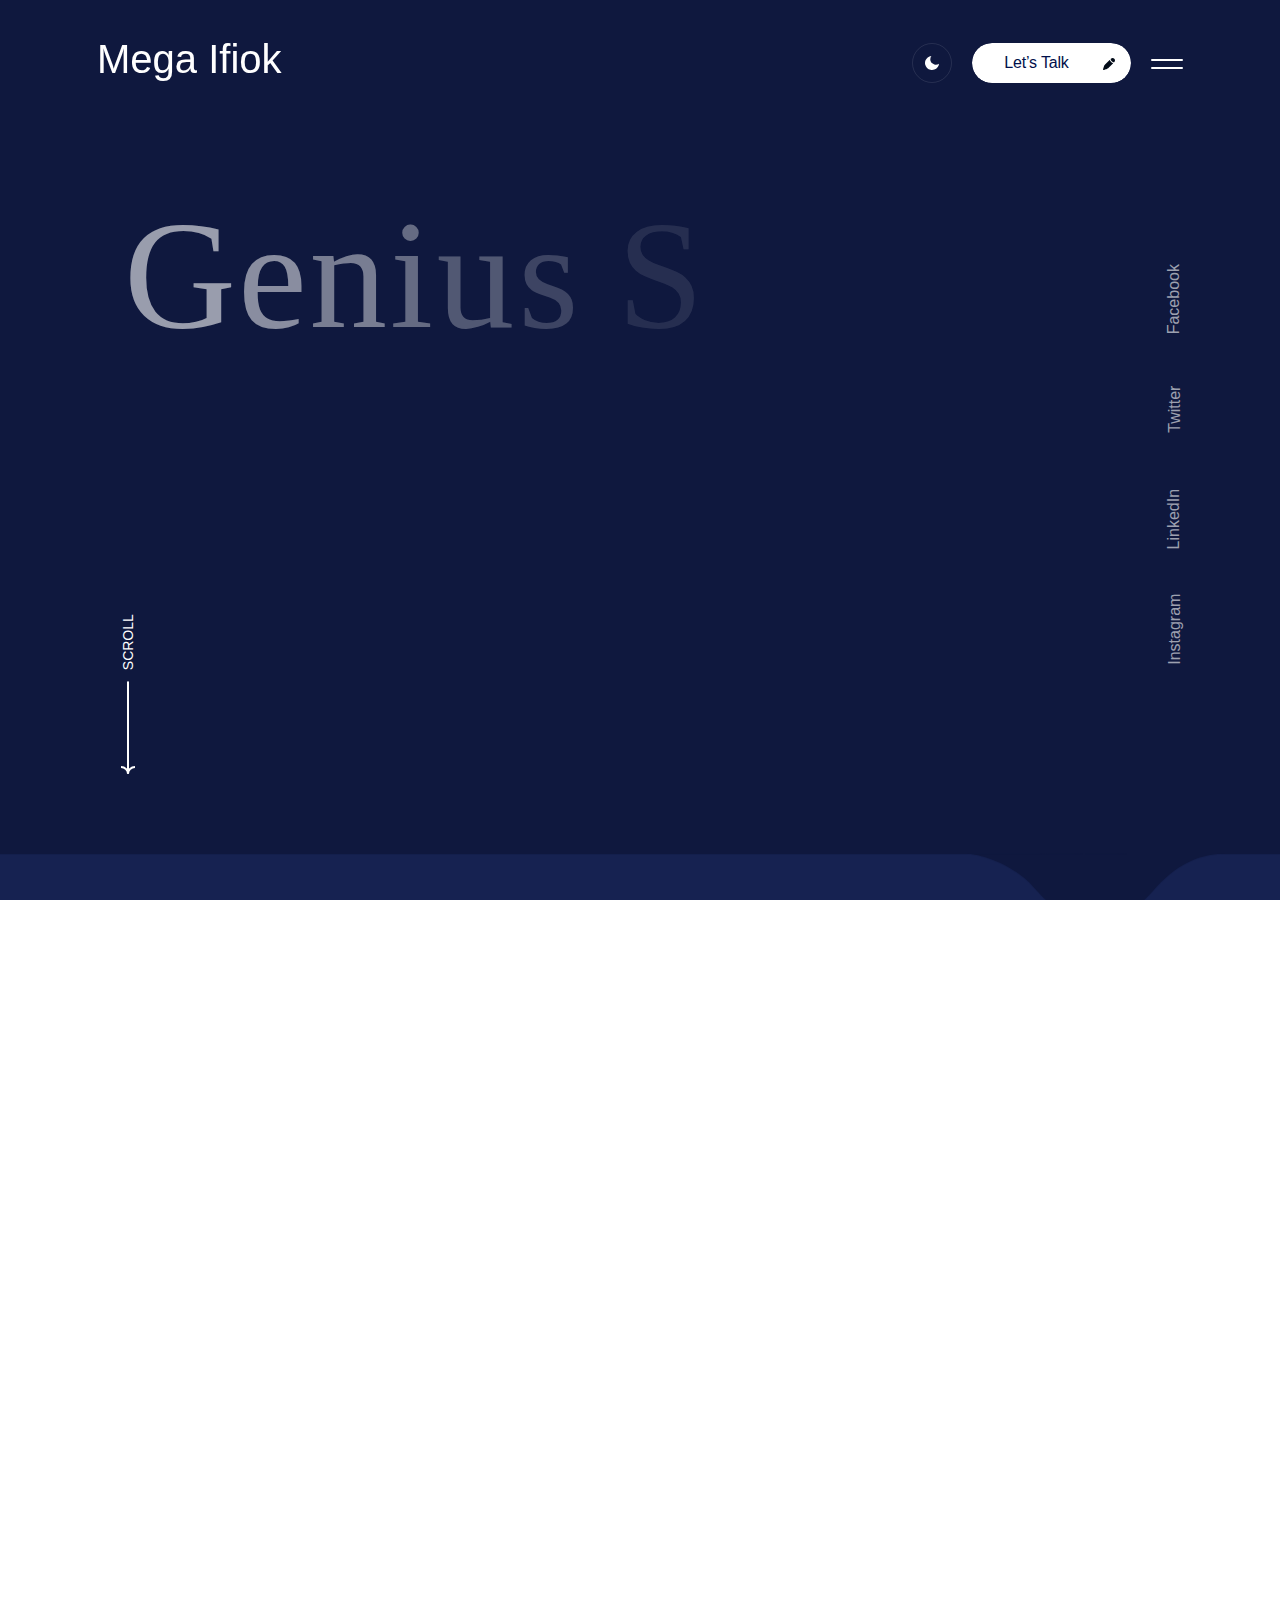
==== commit a8d7e9b0: "last" ====
--- a/index.html
+++ b/index.html
@@ -287,42 +287,11 @@
                         <ul>
                            <li class="has-dropdown">
                               <a href="index.html">Home</a>
-                              <ul class="tp-submenu submenu">
-                                 <li><a href="index.html">Freelancer</a></li>
-                                 <li><a href="index-5.html">Fashion Designer</a></li>
-                                 <li><a href="index-4.html">Photographer</a></li>
-                                 <li><a href="index-2.html">Interface Designer</a></li>
-                                 <li><a href="index.html">Web Developer</a></li>
-                                 <li><a href="home-8-slider.html">Slider Metro</a></li>
-                                 <li><a href="home-7-slider.html">Slider Elegant</a></li>
-                                 <li><a href="home-6-slider.html">Slider Classic</a></li>
-                              </ul>
                            </li>
                            <li><a href="about-me.html">About Me</a></li>
                            <li class="has-dropdown"><a href="service.html">Services</a>
-                              <ul class="tp-submenu submenu">
-                                 <li><a href="service.html">Service</a></li>
-                                 <li><a href="service-details.html">Service Details</a></li>
-                              </ul>
                            </li>
-                           <li class="has-dropdown">
-                              <a href="portfolio.html">Portfolio</a>
-                              <ul class="tp-submenu submenu">
-                                 <li><a href="portfolio.html">Porfolio</a></li>
-                                 <li><a href="portfolio-details.html">Portfolio Details</a></li>
-                                 <li><a href="portfolio-details-2.html">Portfolio Details 02</a></li>
-                                 <li><a href="portfolio-details-3.html">Portfolio Details 03</a></li>
-                              </ul>
-                           </li>
-                           <li class="has-dropdown">
-                              <a href="blog.html">Blog</a>
-                              <ul class="tp-submenu submenu">
-                                 <li><a href="blog.html">Blog List</a></li>
-                                 <li><a href="blog-sidebar.html">Blog Sidebar</a></li>
-                                 <li><a href="blog-details.html">Blog Details</a></li>
-                                 <li><a href="blog-details-2.html">Blog Details 02</a></li>
-                              </ul>
-                           </li>
+                          
                            <li><a href="contact.html">Contact</a></li>
                         </ul>
                      </nav>
@@ -466,7 +435,9 @@
                            <div class="tp-btn-bounce-3">
                             
                            </div>
-                           <p >Hello, I am Mega Ifiok a software engineer from Nigeria. Specialised <br> in creating fantastic digital experiences and solutions.!</p>
+                           <p >I am a passionate Frontend Engineer specializing in building dynamic, responsive, and user-centered web applications.
+                        With a solid foundation in modern web technologies, I focus on delivering seamless digital experiences that combine
+                        aesthetic appeal with functionality.</p>
                         </div>
                      </div>
                   </div>
@@ -518,14 +489,7 @@
                                     </svg>
                                  </span>
                               </div>
-                              <div class="tp-service-3__content">
-                                 <h3 class="tp-service-3__content-title"><a href="service-details.html">Design <br> Strategy</a></h3>
-                                 <p>We always ensure that it combines a clean <br> and beautiful visual design.</p>
-                                 <div class="tp-service-3__content-tag">
-                                    <span class="mr-5">UI/UX Audit</span>
-                                    <span>Workshops</span>
-                                 </div>
-                              </div>
+                            
                            </div>
                            <div class="tp-service-3__item d-flex align-items-start mb-25 services-panel">
                               <div class="tp-service-3__icon">
--- a/assets/css/custom-animation.css
+++ b/assets/css/custom-animation.css
@@ -0,0 +1,1020 @@
+.animated {
+	-webkit-animation-duration: 1s;
+	animation-duration: 1s;
+	-webkit-animation-fill-mode: both;
+	animation-fill-mode: both;
+  }
+
+@-webkit-keyframes jump {
+	0% {
+		-webkit-transform: translate3d(0, 0, 0);
+		transform: translate3d(0, 0, 0)
+	}
+
+	40% {
+		-webkit-transform: translate3d(0, 50%, 0);
+		transform: translate3d(0, 50%, 0)
+	}
+
+	100% {
+		-webkit-transform: translate3d(0, 0, 0);
+		transform: translate3d(0, 0, 0)
+	}
+}
+
+@keyframes jump {
+	0% {
+		-webkit-transform: translate3d(0, 0, 0);
+		transform: translate3d(0, 0, 0)
+	}
+
+	40% {
+		-webkit-transform: translate3d(0, 50%, 0);
+		transform: translate3d(0, 50%, 0)
+	}
+
+	100% {
+		-webkit-transform: translate3d(0, 0, 0);
+		transform: translate3d(0, 0, 0)
+	}
+}
+
+@-webkit-keyframes jumpTwo {
+	0% {
+		-webkit-transform: translate3d(0, 0, 0);
+		transform: translate3d(0, 0, 0)
+	}
+
+	40% {
+		-webkit-transform: translate3d(0, 20px, 0);
+		transform: translate3d(0, 20px, 0)
+	}
+
+	100% {
+		-webkit-transform: translate3d(0, 0, 0);
+		transform: translate3d(0, 0, 0)
+	}
+}
+
+@keyframes jumpTwo {
+	0% {
+		-webkit-transform: translate3d(0, 0, 0);
+		transform: translate3d(0, 0, 0)
+	}
+
+	40% {
+		-webkit-transform: translate3d(0, 20px, 0);
+		transform: translate3d(0, 40px, 0)
+	}
+
+	100% {
+		-webkit-transform: translate3d(0, 0, 0);
+		transform: translate3d(0, 0, 0)
+	}
+}
+
+@-webkit-keyframes jumpThree {
+	0% {
+		-webkit-transform: translate3d(0, 0, 0);
+		transform: translate3d(0, 0, 0)
+	}
+
+	40% {
+		-webkit-transform: translate3d(0, -20px, 0);
+		transform: translate3d(0, -20px, 0)
+	}
+
+	100% {
+		-webkit-transform: translate3d(0, 0, 0);
+		transform: translate3d(0, 0, 0)
+	}
+}
+
+@keyframes jumpThree {
+	0% {
+		-webkit-transform: translate3d(0, 0, 0);
+		transform: translate3d(0, 0, 0)
+	}
+
+	40% {
+		-webkit-transform: translate3d(0, -20px, 0);
+		transform: translate3d(0, -20px, 0)
+	}
+
+	100% {
+		-webkit-transform: translate3d(0, 0, 0);
+		transform: translate3d(0, 0, 0)
+	}
+}
+
+@-webkit-keyframes jumpFour {
+	0% {
+		-webkit-transform: translate3d(0, 0, 0);
+		transform: translate3d(0, 0, 0)
+	}
+
+	50% {
+		-webkit-transform: translate3d(0, -10px, 0);
+		transform: translate3d(0, -10px, 0)
+	}
+
+	100% {
+		-webkit-transform: translate3d(0, 0, 0);
+		transform: translate3d(0, 0, 0)
+	}
+}
+
+@keyframes jumpFour {
+	0% {
+		-webkit-transform: translate3d(0, 0, 0);
+		transform: translate3d(0, 0, 0)
+	}
+
+	50% {
+		-webkit-transform: translate3d(0, -10px, 0);
+		transform: translate3d(0, -10px, 0)
+	}
+
+	100% {
+		-webkit-transform: translate3d(0, 0, 0);
+		transform: translate3d(0, 0, 0)
+	}
+}
+
+@-webkit-keyframes jumpFive {
+	0% {
+		-webkit-transform: translate3d(0, 0, 0);
+		transform: translate3d(0, 0, 0)
+	}
+
+	50% {
+		-webkit-transform: translate3d(0, 10px, 0);
+		transform: translate3d(0, 10px, 0)
+	}
+
+	100% {
+		-webkit-transform: translate3d(0, 0, 0);
+		transform: translate3d(0, 0, 0)
+	}
+}
+
+@keyframes jumpFive {
+	0% {
+		-webkit-transform: translate3d(0, 0, 0);
+		transform: translate3d(0, 0, 0)
+	}
+
+	50% {
+		-webkit-transform: translate3d(0, 10px, 0);
+		transform: translate3d(0, 10px, 0)
+	}
+
+	100% {
+		-webkit-transform: translate3d(0, 0, 0);
+		transform: translate3d(0, 0, 0)
+	}
+}
+
+@-webkit-keyframes prXOne {
+	0% {
+		-webkit-transform: translateX(0);
+		transform: translateX(0)
+	}
+
+	50% {
+		-webkit-transform: translateX(-15px);
+		transform: translateX(-15px)
+	}
+
+	100% {
+		-webkit-transform: translateX(0);
+		transform: translateX(0)
+	}
+}
+
+@keyframes prXOne {
+	0% {
+		-webkit-transform: translateX(0);
+		transform: translateX(0)
+	}
+
+	50% {
+		-webkit-transform: translateX(-15px);
+		transform: translateX(-15px)
+	}
+
+	100% {
+		-webkit-transform: translateX(0);
+		transform: translateX(0)
+	}
+}
+
+@-webkit-keyframes prXTwo {
+	0% {
+		-webkit-transform: translateX(0);
+		transform: translateX(0)
+	}
+
+	50% {
+		-webkit-transform: translateX(15px);
+		transform: translateX(15px)
+	}
+
+	100% {
+		-webkit-transform: translateX(0);
+		transform: translateX(0)
+	}
+}
+
+@keyframes prXTwo {
+	0% {
+		-webkit-transform: translateX(0);
+		transform: translateX(0)
+	}
+
+	50% {
+		-webkit-transform: translateX(15px);
+		transform: translateX(15px)
+	}
+
+	100% {
+		-webkit-transform: translateX(0);
+		transform: translateX(0)
+	}
+}
+
+@-webkit-keyframes rotated {
+	0% {
+		-webkit-transform: rotate(0);
+		transform: rotate(0)
+	}
+
+	100% {
+		-webkit-transform: rotate(360deg);
+		transform: rotate(360deg)
+	}
+}
+
+@keyframes rotated {
+	0% {
+		-webkit-transform: rotate(0);
+		transform: rotate(0)
+	}
+
+	100% {
+		-webkit-transform: rotate(360deg);
+		transform: rotate(360deg)
+	}
+}
+
+@-webkit-keyframes rotatedTwo {
+	0% {
+		-webkit-transform: rotate(0);
+		transform: rotate(0)
+	}
+
+	100% {
+		-webkit-transform: rotate(-360deg);
+		transform: rotate(-360deg)
+	}
+}
+
+@keyframes rotatedTwo {
+	0% {
+		-webkit-transform: rotate(0);
+		transform: rotate(0)
+	}
+
+	100% {
+		-webkit-transform: rotate(-360deg);
+		transform: rotate(-360deg)
+	}
+}
+
+@-webkit-keyframes rotatedHalf {
+	0% {
+		-webkit-transform: rotate(0);
+		transform: rotate(0)
+	}
+
+	50% {
+		-webkit-transform: rotate(90deg);
+		transform: rotate(90deg)
+	}
+
+	100% {
+		-webkit-transform: rotate(0);
+		transform: rotate(0)
+	}
+}
+
+@keyframes rotatedHalf {
+	0% {
+		-webkit-transform: rotate(0);
+		transform: rotate(0)
+	}
+
+	50% {
+		-webkit-transform: rotate(90deg);
+		transform: rotate(90deg)
+	}
+
+	100% {
+		-webkit-transform: rotate(0);
+		transform: rotate(0)
+	}
+}
+
+@-webkit-keyframes rotatedHalfTwo {
+	0% {
+		-webkit-transform: rotate(-90deg);
+		transform: rotate(-90deg)
+	}
+
+	100% {
+		-webkit-transform: rotate(90deg);
+		transform: rotate(90deg)
+	}
+}
+
+@keyframes rotatedHalfTwo {
+	0% {
+		-webkit-transform: rotate(-90deg);
+		transform: rotate(-90deg)
+	}
+
+	100% {
+		-webkit-transform: rotate(90deg);
+		transform: rotate(90deg)
+	}
+}
+
+@-webkit-keyframes scale-upOne {
+	0% {
+		-webkit-transform: scale(1);
+		transform: scale(1)
+	}
+
+	50% {
+		-webkit-transform: scale(.85);
+		transform: scale(.85)
+	}
+
+	100% {
+		-webkit-transform: scale(1);
+		transform: scale(1)
+	}
+}
+
+@keyframes scale-upOne {
+	0% {
+		-webkit-transform: scale(1);
+		transform: scale(1)
+	}
+
+	50% {
+		-webkit-transform: scale(.85);
+		transform: scale(.85)
+	}
+
+	100% {
+		-webkit-transform: scale(1);
+		transform: scale(1)
+	}
+}
+
+@-webkit-keyframes scale-right {
+	0% {
+		-webkit-transform: translateX(0);
+		transform: translateX(0)
+	}
+
+	50% {
+		-webkit-transform: translateX(20%);
+		transform: translateX(20%)
+	}
+
+	100% {
+		-webkit-transform: translateX(0);
+		transform: translateX(0)
+	}
+}
+
+
+@keyframes tpfadeInDown {
+	0% {
+	  opacity: 0;
+	  -webkit-transform: translateX(-20px);
+	  transform: translateX(-20px);
+	}
+  
+	100% {
+	  opacity: 1;
+	  -webkit-transform: translateX(0);
+	  transform: translateX(0);
+	}
+}  
+
+@keyframes scale-right {
+	0% {
+		-webkit-transform: translateX(0);
+		transform: translateX(0)
+	}
+
+	50% {
+		-webkit-transform: translateX(20%);
+		transform: translateX(20%)
+	}
+
+	100% {
+		-webkit-transform: translateX(0);
+		transform: translateX(0)
+	}
+}
+
+@-webkit-keyframes fade-in {
+	0% {
+		opacity: .2
+	}
+
+	40% {
+		opacity: 1
+	}
+
+	100% {
+		opacity: .2
+	}
+}
+
+@keyframes fade-in {
+	0% {
+		opacity: .2
+	}
+
+	40% {
+		opacity: 1
+	}
+
+	100% {
+		opacity: .2
+	}
+}
+
+@keyframes hvr-ripple-out {
+	0% {
+		top: -5px;
+		right: -5px;
+		bottom: -5px;
+		left: -5px
+	}
+
+	50% {
+		top: -15px;
+		right: -15px;
+		bottom: -15px;
+		left: -15px;
+		opacity: .8
+	}
+
+	100% {
+		top: -5px;
+		right: -5px;
+		bottom: -5px;
+		left: -5px;
+		opacity: 1
+	}
+}
+
+@keyframes hvr-ripple-out-two {
+	0% {
+		top: 0;
+		right: 0;
+		bottom: 0;
+		left: 0
+	}
+
+	100% {
+		top: -30px;
+		right: -30px;
+		bottom: -30px;
+		left: -30px;
+		opacity: 0
+	}
+}
+
+@-webkit-keyframes scale-up-one {
+	0% {
+		-webkit-transform: scale(1);
+		transform: scale(1)
+	}
+
+	40% {
+		-webkit-transform: scale(.5);
+		transform: scale(.5)
+	}
+
+	100% {
+		-webkit-transform: scale(1);
+		transform: scale(1)
+	}
+}
+
+@keyframes scale-up-one {
+	0% {
+		-webkit-transform: scale(1);
+		transform: scale(1)
+	}
+
+	40% {
+		-webkit-transform: scale(.5);
+		transform: scale(.5)
+	}
+
+	100% {
+		-webkit-transform: scale(1);
+		transform: scale(1)
+	}
+}
+
+@-webkit-keyframes scale-up-two {
+	0% {
+		-webkit-transform: scale(.5);
+		transform: scale(.5)
+	}
+
+	40% {
+		-webkit-transform: scale(.8);
+		transform: scale(.8)
+	}
+
+	100% {
+		-webkit-transform: scale(.5);
+		transform: scale(.5)
+	}
+}
+
+@keyframes scale-up-two {
+	0% {
+		-webkit-transform: scale(.5);
+		transform: scale(.5)
+	}
+
+	40% {
+		-webkit-transform: scale(.8);
+		transform: scale(.8)
+	}
+
+	100% {
+		-webkit-transform: scale(.5);
+		transform: scale(.5)
+	}
+}
+
+@-webkit-keyframes scale-up-three {
+	0% {
+		-webkit-transform: scale(1);
+		transform: scale(1)
+	}
+
+	40% {
+		-webkit-transform: scale(2);
+		transform: scale(2)
+	}
+
+	100% {
+		-webkit-transform: scale(1);
+		transform: scale(1)
+	}
+}
+
+@keyframes scale-up-three {
+	0% {
+		-webkit-transform: scale(1);
+		transform: scale(1)
+	}
+
+	40% {
+		-webkit-transform: scale(2);
+		transform: scale(2)
+	}
+
+	100% {
+		-webkit-transform: scale(1);
+		transform: scale(1)
+	}
+}
+
+@-webkit-keyframes jump5p {
+	0% {
+		-webkit-transform: translate3d(0, 0, 0);
+		transform: translate3d(0, 0, 0)
+	}
+
+	40% {
+		-webkit-transform: translate3d(0, 5px, 0);
+		transform: translate3d(0, 5px, 0)
+	}
+
+	100% {
+		-webkit-transform: translate3d(0, 0, 0);
+		transform: translate3d(0, 0, 0)
+	}
+}
+
+@keyframes jump5p {
+	0% {
+		-webkit-transform: translate3d(0, 0, 0);
+		transform: translate3d(0, 0, 0)
+	}
+
+	40% {
+		-webkit-transform: translate3d(0, 5px, 0);
+		transform: translate3d(0, 5px, 0)
+	}
+
+	100% {
+		-webkit-transform: translate3d(0, 0, 0);
+		transform: translate3d(0, 0, 0)
+	}
+}
+
+@-webkit-keyframes jump5pRsv {
+	0% {
+		-webkit-transform: translate3d(0, 0, 0);
+		transform: translate3d(0, 0, 0)
+	}
+
+	40% {
+		-webkit-transform: translate3d(0, -5px, 0);
+		transform: translate3d(0, -5px, 0)
+	}
+
+	100% {
+		-webkit-transform: translate3d(0, 0, 0);
+		transform: translate3d(0, 0, 0)
+	}
+}
+
+@keyframes jump5pRsv {
+	0% {
+		-webkit-transform: translate3d(0, 0, 0);
+		transform: translate3d(0, 0, 0)
+	}
+
+	40% {
+		-webkit-transform: translate3d(0, -5px, 0);
+		transform: translate3d(0, -5px, 0)
+	}
+
+	100% {
+		-webkit-transform: translate3d(0, 0, 0);
+		transform: translate3d(0, 0, 0)
+	}
+}
+
+@keyframes moveclouds {
+	0% {
+		margin-left: 200px
+	}
+
+	100% {
+		margin-left: -200px
+	}
+}
+
+@-webkit-keyframes moveclouds {
+	0% {
+		margin-left: 200px
+	}
+
+	100% {
+		margin-left: -200px
+	}
+}
+
+@keyframes moveclouds2 {
+	0% {
+		margin-right: 200px
+	}
+
+	100% {
+		margin-right: -200px
+	}
+}
+
+@-webkit-keyframes moveclouds2 {
+	0% {
+		margin-right: 200px
+	}
+
+	100% {
+		margin-right: -200px
+	}
+}
+
+@keyframes moveUp {
+	0% {
+		transform: translateY(0)
+	}
+
+	100% {
+		transform: translateY(-70%)
+	}
+}
+
+@-webkit-keyframes moveUp {
+	0% {
+		transform: translateY(0)
+	}
+
+	100% {
+		transform: translateY(-70%)
+	}
+}
+  @keyframes tpfadeUp {
+	0% {
+		opacity: 0;
+		-webkit-transform: translateY(60px);
+		transform: translateY(60px);
+	  }
+	
+	  100% {
+		opacity: 1;
+		-webkit-transform: translateY(0);
+		transform: translateY(0);
+	  }
+  }
+  
+  .tpfadeUp {
+	-webkit-animation-name: tpfadeUp;
+	animation-name: tpfadeUp;
+  }
+
+  @-webkit-keyframes tpfadeLeft {
+	0% {
+	  opacity: 0;
+	  -webkit-transform: translateX(-60px);
+	  transform: translateX(-60px);
+	}
+  
+	100% {
+	  opacity: 1;
+	  -webkit-transform: translateX(0);
+	  transform: translateX(0);
+	}
+  }
+  
+  @keyframes tpfadeLeft {
+	0% {
+	  opacity: 0;
+	  -webkit-transform: translateX(-60px);
+	  -ms-transform: translateX(-60px);
+	  transform: translateX(-60px);
+	}
+  
+	100% {
+	  opacity: 1;
+	  -webkit-transform: translateX(0);
+	  -ms-transform: translateX(0);
+	  transform: translateX(0);
+	}
+  }
+  
+  .tpfadeLeft {
+	-webkit-animation-name: tpfadeLeft;
+	animation-name: tpfadeLeft;
+  }
+
+  @-webkit-keyframes tpfadeRight {
+	0% {
+	  opacity: 0;
+	  -webkit-transform: translateX(30px);
+	  transform: translateX(30px);
+	}
+  
+	100% {
+	  opacity: 1;
+	  -webkit-transform: translateX(0);
+	  transform: translateX(0);
+	}
+  }
+  
+  @keyframes tpfadeRight {
+	0% {
+	  opacity: 0;
+	  -webkit-transform: translateX(30px);
+	  -ms-transform: translateX(30px);
+	  transform: translateX(30px);
+	}
+  
+	100% {
+	  opacity: 1;
+	  -webkit-transform: translateX(0);
+	  -ms-transform: translateX(0);
+	  transform: translateX(0);
+	}
+  }
+  
+  .tpfadeRight {
+	-webkit-animation-name: tpfadeRight;
+	animation-name: tpfadeRight;
+  }
+
+
+  @-webkit-keyframes fadeInRight {
+	0% {
+	  opacity: 0;
+	  -webkit-transform: translateX(30px);
+	  transform: translateX(30px);
+	}
+  
+	100% {
+	  opacity: 1;
+	  -webkit-transform: translateX(0);
+	  transform: translateX(0);
+	}
+  }
+  
+  @keyframes fadeInRight {
+	0% {
+	  opacity: 0;
+	  -webkit-transform: translateX(30px);
+	  -ms-transform: translateX(30px);
+	  transform: translateX(30px);
+	}
+  
+	100% {
+	  opacity: 1;
+	  -webkit-transform: translateX(0);
+	  -ms-transform: translateX(0);
+	  transform: translateX(0);
+	}
+  }
+  
+  .fadeInRight {
+	-webkit-animation-name: fadeInRight;
+	animation-name: fadeInRight;
+  }
+
+
+
+  
+  @-webkit-keyframes tpfadeIn {
+	0% {
+	  opacity: 0;
+	}
+  
+	100% {
+	  opacity: 1;
+	}
+  }
+  
+  @keyframes tpfadeIn {
+	0% {
+	  opacity: 0;
+	}
+  
+	100% {
+	  opacity: 1;
+	}
+  }
+  
+  .tpfadeIn {
+	-webkit-animation-name: tpfadeIn;
+	animation-name: tpfadeIn;
+  }
+
+
+  @keyframes movingleftright1 {
+    0% {
+        -webkit-transform: translateX(0) translateY(0);
+        transform: translateX(0) translateY(0);
+    }
+
+    40% {
+        -webkit-transform: translateX(50px) translateY(-100px);
+        transform: translateX(50px) translateY(-100px);
+    }
+
+    75% {
+        -webkit-transform: translateX(-400px);
+        transform: translateX(-400px);
+    }
+
+    100% {
+        -webkit-transform: translateY(0) translateX(0);
+        transform: translateY(0) translateX(0);
+    }
+}
+
+
+@-webkit-keyframes pulse {
+	0% {
+	  -webkit-box-shadow: 0 0 0 0 rgba(255,255,255, 0.4);
+	}
+	70% {
+		-webkit-box-shadow: 0 0 0 45px rgba(255,255,255, 0);
+	}
+	100% {
+		-webkit-box-shadow: 0 0 0 0 rgba(255,255,255, 0);
+	}
+}
+
+@keyframes pulse {
+	0% {
+		-moz-box-shadow: 0 0 0 0 rgba(255,255,255, 0.4);
+		box-shadow: 0 0 0 0 rgba(255,255,255, 0.4);
+	}
+	70% {
+		-moz-box-shadow: 0 0 0 45px rgba(255,255,255, 0);
+		box-shadow: 0 0 0 45px rgba(255,255,255, 0);
+	}
+	100% {
+		-moz-box-shadow: 0 0 0 0 rgba(255,255,255, 0);
+		box-shadow: 0 0 0 0 rgba(255,255,255, 0);
+	}
+}
+
+@keyframes animationglob {
+	0% {
+	  -webkit-transform: rotate(0deg);
+	  transform: rotate(0deg);
+	}
+	100% {
+	  -webkit-transform: rotate(360deg);
+	  transform: rotate(360deg);
+	}
+}
+
+@keyframes tpupdown {
+	0% {
+	  -webkit-transform: translateY(0);
+	  -moz-transform: translateY(0);
+	  -ms-transform: translateY(0);
+	  -o-transform: translateY(0);
+	  transform: translateY(0);
+	}
+	100% {
+	  -webkit-transform: translateY(-20px);
+	  -moz-transform: translateY(-20px);
+	  -ms-transform: translateY(-20px);
+	  -o-transform: translateY(-20px);
+	  transform: translateY(-20px);
+	}
+}
+
+  @keyframes tptranslateY2{
+	0% {
+    -webkit-transform: translateY(0px);
+    -moz-transform: translateY(0px);
+    -ms-transform: translateY(0px);
+    -o-transform: translateY(0px);
+    transform: translateY(0px);
+  }
+  100% {
+    -webkit-transform: translateY(-40px);
+    -moz-transform: translateY(-40px);
+    -ms-transform: translateY(-40px);
+    -o-transform: translateY(-40px);
+    transform: translateY(-40px);
+  }
+}
+
+@keyframes tptranslateX2{
+	0% {
+    -webkit-transform: translateX(0px);
+    -moz-transform: translateX(0px);
+    -ms-transform: translateX(0px);
+    -o-transform: translateX(0px);
+    transform: translateX(0px);
+  }
+  100% {
+    -webkit-transform: translateX(40px);
+    -moz-transform: translateX(40px);
+    -ms-transform: translateX(40px);
+    -o-transform: translateX(40px);
+    transform: translateX(40px);
+  }
+}
+
+@keyframes section-animation {
+	0% {
+	  width: 0;
+	}
+	15% {
+	  width: 100%;
+	}
+	85% {
+	  opacity: 1;
+	}
+	90% {
+	  width: 100%;
+	  opacity: 0;
+	}
+	to {
+	  width: 0;
+	  opacity: 0;
+	}
+}
+
+
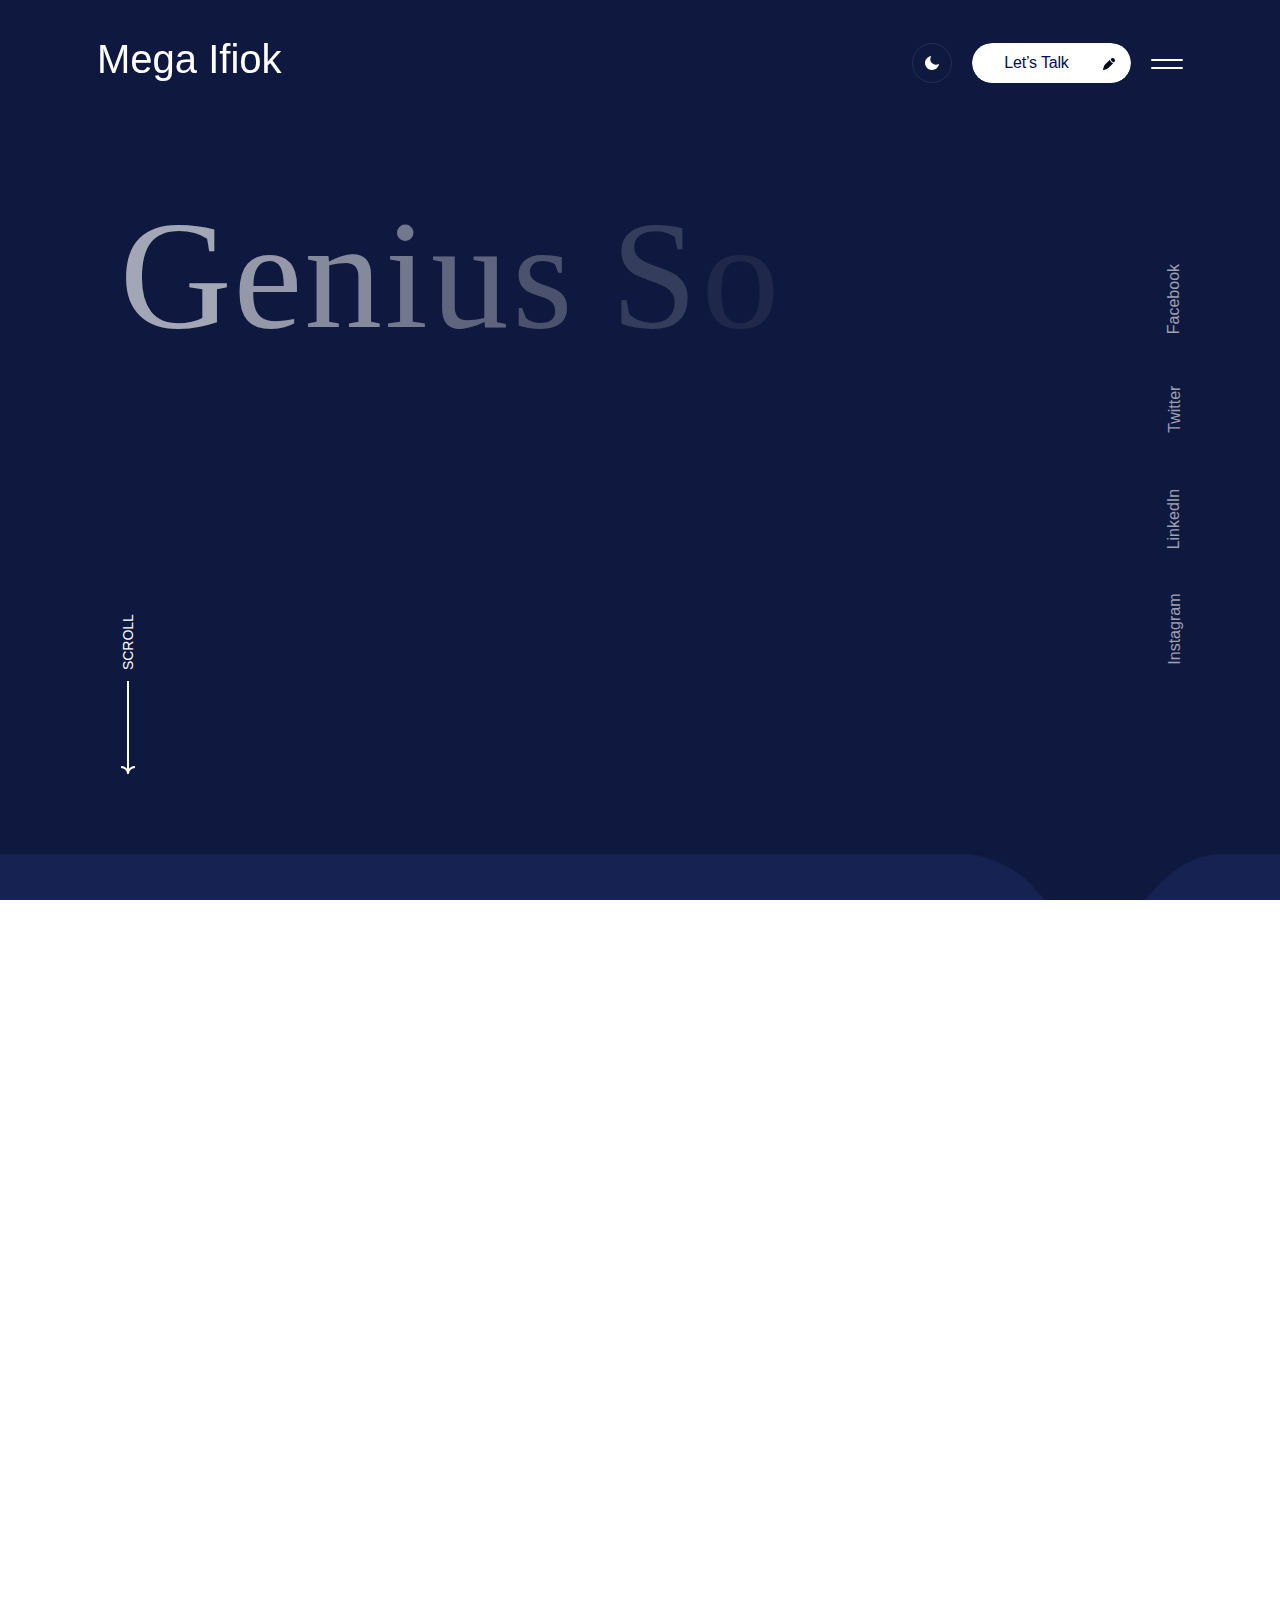
==== commit 387884d0: "hello" ====
--- a/index.html
+++ b/index.html
@@ -489,7 +489,14 @@
                                     </svg>
                                  </span>
                               </div>
-                            
+                              <div class="tp-service-3__content">
+                                 <h3 class="tp-service-3__content-title"><a href="service-details.html">Design <br> Strategy</a></h3>
+                                 <p>We always ensure that it combines a clean <br> and beautiful visual design.</p>
+                                 <div class="tp-service-3__content-tag">
+                                    <span class="mr-5">UI/UX Audit</span>
+                                    <span>Workshops</span>
+                                 </div>
+                              </div>
                            </div>
                            <div class="tp-service-3__item d-flex align-items-start mb-25 services-panel">
                               <div class="tp-service-3__icon">
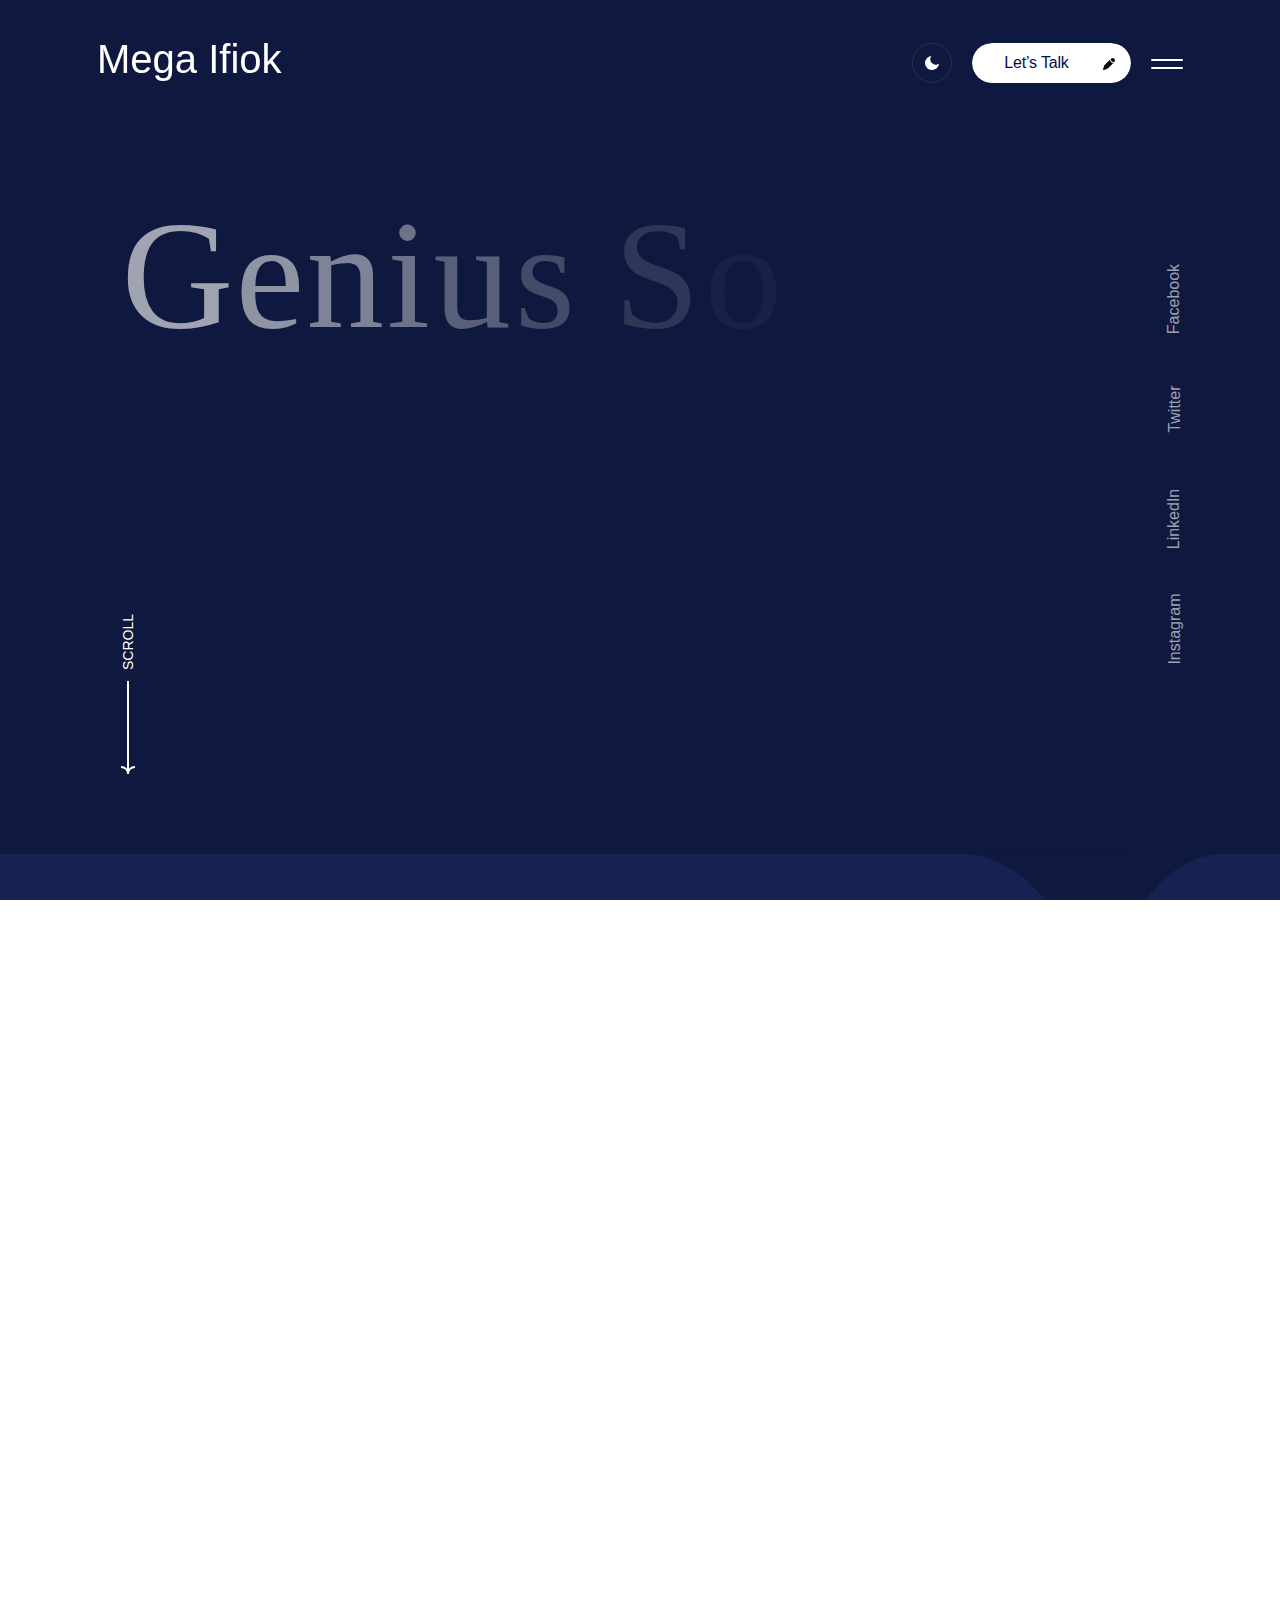
==== commit 62f51f92: "almost done" ====
--- a/index.html
+++ b/index.html
@@ -472,9 +472,9 @@
                   <div class="row">
                      <div class="col-xl-5 col-lg-5">
                         <div class="tp-service-3__title-box services-panel-pin">
-                           <span class="tp-section-subtitle-3 tp_title_anim">OUR PROCESS</span>
-                           <h3 class="tp-section-title-3 tp_title_anim">How We <br> Carry Out Our Projects</h3>
-                           <p class="tp_title_anim">We offer a range of services to help elevate <br> your brand & drive results.</p>
+                           <span class="tp-section-subtitle-3 tp_title_anim"></span>
+                           <h3 class="tp-section-title-3 tp_title_anim">My Expertise</h3>
+                           <p class="tp_title_anim">I use these tools to help create a perfect craft.</p>
                         </div>
                      </div>
                      <div class="col-xl-7 col-lg-7">
@@ -490,11 +490,10 @@
                                  </span>
                               </div>
                               <div class="tp-service-3__content">
-                                 <h3 class="tp-service-3__content-title"><a href="service-details.html">Design <br> Strategy</a></h3>
-                                 <p>We always ensure that it combines a clean <br> and beautiful visual design.</p>
+                                 <h3 class="tp-service-3__content-title"><a href="service-details.html">HTML5, CSS3, and  <br> JavaScript</a></h3>
+                                 <p>Crafting clean, accessible, and scalable code to bring static designs to life.</p>
                                  <div class="tp-service-3__content-tag">
-                                    <span class="mr-5">UI/UX Audit</span>
-                                    <span>Workshops</span>
+                                    <span class="mr-5">Front development</span>
                                  </div>
                               </div>
                            </div>
@@ -511,11 +510,9 @@
                                  </span>
                               </div>
                               <div class="tp-service-3__content">
-                                 <h3 class="tp-service-3__content-title"><a href="service-details.html">Product <br> Leadership</a></h3>
-                                 <p>We always ensure that it combines a clean <br> and beautiful visual design.</p>
+                                 <h3 class="tp-service-3__content-title"><a href="service-details.html">React.js <br></a></h3>
+                                 <p>Building modular and interactive user interfaces with  a focus on performance and scalability.</p>
                                  <div class="tp-service-3__content-tag">
-                                    <span class="mr-5">UI/UX Audit</span>
-                                    <span>Workshops</span>
                                  </div>
                               </div>
                            </div>
@@ -534,11 +531,31 @@
                                  </span>
                               </div>
                               <div class="tp-service-3__content">
-                                 <h3 class="tp-service-3__content-title"><a href="service-details.html">Front-End <br> Development</a></h3>
-                                 <p>We always ensure that it combines a clean <br> and beautiful visual design.</p>
+                                 <h3 class="tp-service-3__content-title"><a href="service-details.html">CSS Frameworks</a></h3>
+                                 <p>Utilizing frameworks like Bootstrap and Tailwind CSS to create beautiful, responsive layouts.</p>
                                  <div class="tp-service-3__content-tag">
-                                    <span class="mr-5">UI/UX Audit</span>
-                                    <span>Workshops</span>
+                                 </div>
+                              </div>
+                           </div>
+
+                                                      <div class="tp-service-3__item d-flex align-items-start mb-25 services-panel">
+                              <div class="tp-service-3__icon">
+                                 <span>
+                                    <svg width="80" height="80" viewBox="0 0 80 80" fill="none" xmlns="http://www.w3.org/2000/svg">
+                                       <path d="M65.6544 14.3406C69.1311 17.8199 72.3509 21.6053 74.9636 25.7851C75.9797 27.3684 76.8598 29.0348 77.5944 30.7667C77.8965 31.493 78.1504 32.2383 78.3546 32.998C78.5225 33.5913 78.632 34.1995 78.6816 34.8141C78.701 35.1105 78.701 35.4077 78.6816 35.7041L78.666 35.8987C78.666 35.9324 78.6426 36.0958 78.666 36.005C78.6893 35.9142 78.6504 36.1036 78.6452 36.127C78.6452 36.1944 78.6193 36.2619 78.6037 36.3293C78.5778 36.4435 78.5466 36.5603 78.5103 36.6718L78.4532 36.8353C78.3936 37.0065 78.4948 36.7652 78.4273 36.895C78.3598 37.0247 78.3313 37.0947 78.2742 37.1907C78.2457 37.2374 78.2171 37.2841 78.186 37.3283C78.1549 37.3724 78.0563 37.4969 78.1549 37.3775C78.0848 37.4606 78.0148 37.5436 77.9369 37.6214L77.8202 37.733C77.7968 37.7538 77.6515 37.8705 77.7294 37.8108C77.8072 37.7512 77.6645 37.8549 77.6463 37.8679L77.5062 37.9561C77.405 38.0158 77.2987 38.0651 77.1923 38.1196C77.0859 38.1741 77.3194 38.0781 77.1508 38.1351L76.9873 38.1922C76.868 38.2314 76.7468 38.2643 76.6241 38.2908L76.4425 38.3271L76.3205 38.3479L76.2141 38.3609L75.9677 38.379C75.679 38.3959 75.3897 38.3959 75.1011 38.379C74.961 38.379 74.8209 38.3557 74.6834 38.3375C74.5459 38.3194 74.6574 38.3375 74.6834 38.3375L74.5666 38.3219L74.2708 38.2701C73.5532 38.1357 72.8471 37.9457 72.1589 37.7019C70.4865 37.1007 68.8764 36.3387 67.3512 35.4264C63.2311 33.0291 59.4975 30.0091 56.0494 26.7322C52.3661 23.2845 49.0689 19.4462 46.2161 15.285C45.07 13.6075 44.0535 11.845 43.1753 10.0129C42.4982 8.63916 42.0045 7.18242 41.7068 5.68007L41.6679 5.44397C41.6679 5.40505 41.6679 5.36613 41.6497 5.32721C41.6497 5.35316 41.6679 5.45434 41.6497 5.32721C41.6307 5.17673 41.6125 5.015 41.5952 4.84203C41.577 4.55519 41.577 4.26749 41.5952 3.98064L41.6108 3.78605C41.6108 3.74714 41.6445 3.5266 41.6108 3.7186C41.6315 3.58887 41.6549 3.45914 41.6834 3.33461C41.712 3.21007 41.7431 3.10369 41.7794 2.99213C41.7976 2.93764 41.8209 2.88315 41.8391 2.82867C41.8858 2.69116 41.782 2.92986 41.8651 2.769C41.9169 2.67041 41.9636 2.57181 42.0207 2.47581L42.1089 2.3383C42.1764 2.23971 42.1868 2.23971 42.1427 2.2916C42.2075 2.21377 42.2724 2.13593 42.345 2.06328L42.4644 1.95171C42.5007 1.91798 42.6771 1.78826 42.5215 1.89983C42.7008 1.77198 42.8909 1.65999 43.0897 1.56513C43.1909 1.51843 43.0663 1.56513 43.0533 1.5807L43.1312 1.54956L43.2946 1.49248C43.4225 1.45119 43.5524 1.41656 43.6838 1.3887L43.8654 1.35238C43.8966 1.35238 44.0574 1.32384 43.964 1.33422C43.8706 1.3446 44.0704 1.33422 44.0938 1.33422L44.3143 1.31865C44.6029 1.30048 44.8923 1.30048 45.1809 1.31865C45.3314 1.31865 45.4818 1.34459 45.6297 1.36276L45.7465 1.38092L46.0059 1.42502C46.351 1.48989 46.6909 1.56773 47.0282 1.65854C48.6382 2.11821 50.191 2.75882 51.6568 3.56811C55.7173 5.71639 59.4067 8.5626 62.8134 11.6371C63.782 12.5124 64.7264 13.4101 65.6466 14.3303C66.2381 14.9218 67.1566 14.0059 66.5651 13.4144C62.9509 9.80797 58.9942 6.46881 54.6457 3.78087C52.9596 2.72268 51.1842 1.81374 49.3399 1.06439C47.939 0.468094 46.4482 0.110298 44.9292 0.00580914C43.772 -0.0408925 42.5941 0.187434 41.6627 0.929472C40.7831 1.64297 40.3939 2.74564 40.2954 3.83275C40.176 5.20526 40.5029 6.61929 40.9284 7.91396C41.5333 9.68845 42.3156 11.3974 43.2635 13.0148C45.7102 17.314 48.8703 21.2239 52.2743 24.8018C55.8724 28.6406 59.8877 32.0658 64.2455 35.0139C65.9612 36.1738 67.7667 37.1949 69.6448 38.0677C71.115 38.7803 72.6772 39.285 74.2864 39.5673C75.5136 39.749 76.7953 39.7541 77.9188 39.2041C78.3954 38.9604 78.8132 38.6158 79.143 38.1941C79.4728 37.7725 79.7067 37.284 79.8283 36.7626C80.1527 35.4809 79.971 34.1058 79.6545 32.8449C79.1967 31.1488 78.5446 29.5112 77.7112 27.9646C75.5162 23.7251 72.5403 19.8904 69.3568 16.3436C68.4556 15.3473 67.5302 14.3744 66.5806 13.4248C65.9839 12.8332 65.0628 13.7491 65.6544 14.3406Z" fill="#E7ECFF"/>
+                                       <path d="M25.3665 54.5976C28.8432 58.0769 32.063 61.8623 34.6757 66.0395C35.6914 67.6239 36.5714 69.2912 37.3066 71.0236C37.6067 71.7506 37.8606 72.4959 38.0668 73.2549C38.2344 73.8482 38.343 74.4565 38.3911 75.0711C38.4106 75.3665 38.4106 75.6629 38.3911 75.9584C38.3911 76.0233 38.3911 76.0907 38.3755 76.1556C38.36 76.2205 38.3522 76.3528 38.3755 76.2594C38.3989 76.166 38.3574 76.3606 38.3548 76.3813C38.3418 76.4514 38.3288 76.5188 38.3133 76.5837C38.2877 76.7004 38.2556 76.8156 38.2173 76.9288C38.2017 76.9833 38.1784 77.0351 38.1602 77.0896C38.1031 77.2609 38.2017 77.0222 38.1368 77.1519C38.072 77.2816 38.0383 77.3491 37.9812 77.4451C37.9526 77.4918 37.9241 77.5385 37.893 77.5852C37.8618 77.6319 37.7658 77.7512 37.8618 77.6345C37.7949 77.7191 37.723 77.7997 37.6465 77.8758L37.5271 77.9873C37.5038 78.0107 37.3585 78.1274 37.4363 78.0678C37.5142 78.0081 37.3715 78.1119 37.3533 78.1223C37.3351 78.1326 37.2625 78.1819 37.2158 78.2105C37.1146 78.2727 37.0082 78.322 36.9018 78.3739C36.7955 78.4258 37.0264 78.335 36.8603 78.3895L36.6969 78.4492C36.5775 78.4881 36.4556 78.5192 36.331 78.5478L36.152 78.5841C36.1287 78.5841 35.9289 78.6178 36.0275 78.6048C36.1261 78.5919 35.9548 78.6048 35.9237 78.6048L35.6772 78.623C35.3886 78.6412 35.0992 78.6412 34.8106 78.623C34.6705 78.623 34.5304 78.5971 34.3903 78.5815C34.2502 78.5659 34.3644 78.5815 34.3903 78.5815L34.2736 78.5633L33.9778 78.514C33.2608 78.3769 32.5549 78.1869 31.8658 77.9458C30.1968 77.3436 28.5895 76.5825 27.0659 75.673C22.9484 73.2886 19.2071 70.2634 15.7667 66.9891C12.0835 63.543 8.78713 59.7055 5.93602 55.5446C4.7887 53.8673 3.77127 52.1048 2.89263 50.2725C2.21525 48.8982 1.72236 47.4404 1.42672 45.937C1.41115 45.8592 1.39818 45.7813 1.3878 45.7009C1.3878 45.662 1.37482 45.6231 1.36963 45.5842C1.36963 45.6101 1.3878 45.7113 1.36963 45.5842C1.35147 45.4285 1.33591 45.2702 1.32553 45.1119C1.30608 44.8251 1.30608 44.5374 1.32553 44.2506C1.32553 44.1857 1.32553 44.1182 1.3411 44.0534C1.35667 43.9885 1.37483 43.7939 1.3411 43.9885C1.35878 43.8585 1.38303 43.7295 1.41375 43.6019C1.43969 43.4878 1.47342 43.3736 1.50974 43.262C1.5279 43.205 1.54866 43.1531 1.56682 43.0986C1.61612 42.9611 1.51234 43.1972 1.59277 43.0389C1.64466 42.9403 1.69395 42.8417 1.75103 42.7457L1.83925 42.6082C1.90411 42.507 1.91449 42.507 1.87039 42.5589C1.93784 42.4811 2.0027 42.4058 2.07535 42.3332L2.19211 42.2216C2.23102 42.1879 2.40745 42.0556 2.25178 42.1671C2.4308 42.0396 2.62097 41.9284 2.81998 41.835C2.92117 41.7857 2.79663 41.835 2.78106 41.8506L2.86149 41.8195L3.02495 41.7598C3.15208 41.7209 3.2844 41.6846 3.41154 41.656L3.59316 41.6223C3.62429 41.6223 3.78516 41.5912 3.69435 41.6041C3.60354 41.6171 3.79813 41.6041 3.82148 41.6041C3.89672 41.6041 3.96936 41.6041 4.0446 41.5886C4.33318 41.5704 4.62261 41.5704 4.91118 41.5886C5.06166 41.5886 5.20955 41.6171 5.36004 41.6353L5.47679 41.6534L5.73625 41.6975C6.07873 41.7598 6.42121 41.8402 6.7585 41.931C8.36878 42.39 9.92165 43.0307 11.3872 43.8406C15.4476 45.9889 19.1344 48.8351 22.5437 51.907C23.5088 52.7805 24.4532 53.6791 25.3769 54.6028C25.9685 55.1943 26.8869 54.2758 26.2928 53.6843C22.6786 50.0805 18.7245 46.7413 14.3735 44.0534C12.6893 42.9932 10.9147 42.0842 9.07023 41.3369C7.66958 40.7397 6.17863 40.3819 4.65952 40.2783C3.49976 40.2316 2.30886 40.4573 1.39298 41.202C0.477113 41.9466 0.121664 43.0182 0.0256657 44.1053C-0.0962776 45.4752 0.233227 46.8918 0.656137 48.1839C1.26265 49.9585 2.0449 51.6682 2.99122 53.2873C5.44047 57.5865 8.60062 61.4965 12.0021 65.0743C15.6002 68.9123 19.6154 72.3366 23.9733 75.2838C25.6889 76.4452 27.4954 77.4665 29.3751 78.3376C30.8354 79.0448 32.3872 79.5452 33.9856 79.8243C35.2102 80.0059 36.4919 80.0111 37.6309 79.4585C38.1079 79.2152 38.5259 78.8707 38.8558 78.4489C39.1856 78.0272 39.4193 77.5385 39.5405 77.017C39.8648 75.7353 39.6806 74.3628 39.3667 73.0992C38.908 71.403 38.255 69.7654 37.4208 68.2189C35.2284 63.9794 32.2498 60.1317 29.0611 56.6006C28.1617 55.6043 27.2355 54.6304 26.2824 53.6791C25.6934 53.1005 24.775 54.006 25.3665 54.5976Z" fill="#E7ECFF"/>
+                                       <path d="M41.4395 1.15773L40.3576 2.24744L37.4258 5.17668L33.0955 9.50436L27.7922 14.792L22.0038 20.5753L16.1687 26.4104L10.702 31.8745L6.0967 36.4694L2.78607 39.7774C2.26717 40.2964 1.73009 40.8153 1.21637 41.3342L1.14891 41.4016C0.557359 41.9932 1.47583 42.9116 2.06738 42.3201L3.14931 41.2382L6.07854 38.3115L10.4088 33.9864L15.7147 28.6858L21.5005 22.9052L27.3434 17.0674L32.8101 11.6189L37.4102 7.02139L40.7182 3.71595C41.2371 3.19704 41.7768 2.67813 42.2879 2.14625C42.3113 2.1229 42.3346 2.10215 42.3554 2.0788C42.9469 1.48724 42.0311 0.571373 41.4395 1.16293V1.15773Z" fill="#E7ECFF"/>
+                                       <path d="M77.932 37.6215L76.8501 38.7008L73.9209 41.6301L69.5906 45.9578L64.2874 51.2558L58.4989 57.039L52.6586 62.8742L47.1919 68.3383L42.5892 72.9332L39.2812 76.2412C38.7623 76.7601 38.2226 77.279 37.7115 77.798C37.6903 77.8217 37.6678 77.8442 37.644 77.8654C37.0525 78.457 37.9709 79.3754 38.5625 78.7839L39.6444 77.702L42.5737 74.7727L46.9039 70.4476L52.2072 65.147L57.9956 59.3664L63.8359 53.5286L69.3026 48.0671L73.9053 43.4696L77.2133 40.1642C77.7323 39.6453 78.2719 39.1264 78.783 38.6074C78.8038 38.5841 78.8272 38.5633 78.8505 38.54C79.4421 37.9484 78.5236 37.0326 77.932 37.6241V37.6215Z" fill="#E7ECFF"/>
+                                       <path d="M65.8857 13.6634L64.4846 15.0645L60.6732 18.8525L55.0587 24.4619L48.2117 31.3063L40.6875 38.8305L33.0959 46.4169L26.0569 53.4481L20.0739 59.4155L15.7722 63.738C15.0976 64.4126 14.41 65.0794 13.7432 65.7644L13.6576 65.85C13.5967 65.9109 13.5625 65.9935 13.5625 66.0796C13.5625 66.1657 13.5967 66.2483 13.6576 66.3092C13.7185 66.3701 13.8011 66.4043 13.8872 66.4043C13.9733 66.4043 14.0559 66.3701 14.1168 66.3092L15.5153 64.9108L19.3267 61.1046L24.9413 55.4926L31.7882 48.6378L39.3124 41.1137L46.9066 33.5272L53.943 26.4934L59.9286 20.526L64.2277 16.2294C64.9049 15.5523 65.5899 14.8881 66.2567 14.2005L66.3423 14.1149C66.3977 14.0533 66.4274 13.9728 66.4253 13.8899C66.4233 13.8071 66.3895 13.7281 66.3311 13.6694C66.2727 13.6106 66.194 13.5764 66.1111 13.5739C66.0283 13.5713 65.9476 13.6006 65.8857 13.6556V13.6634Z" fill="#E7ECFF"/>
+                                       <path d="M55.99 5.36101L54.633 6.71795L50.9488 10.3996L45.5002 15.8481L38.8427 22.485L31.565 29.7497L24.212 37.0974L17.3443 43.96L11.5585 49.7406L7.40722 53.8918C6.74821 54.5483 6.07881 55.1891 5.43277 55.8637L5.34975 55.9467C5.29433 56.0083 5.26462 56.0889 5.2667 56.1717C5.26878 56.2546 5.30251 56.3335 5.36094 56.3922C5.41938 56.451 5.49809 56.4852 5.58093 56.4877C5.66377 56.4903 5.74445 56.461 5.80639 56.406L7.16592 55.049L10.8502 51.3674L16.2987 45.9188L22.9615 39.2612L30.2392 31.9965L37.5817 24.6592L44.4494 17.8148L50.2353 12.0342L54.3865 7.8829C55.0455 7.22389 55.7149 6.58563 56.361 5.91105L56.444 5.82802C56.5049 5.76712 56.5391 5.68453 56.5391 5.59841C56.5391 5.51229 56.5049 5.42969 56.444 5.36879C56.3831 5.30789 56.3005 5.27368 56.2144 5.27368C56.1283 5.27368 56.0457 5.30789 55.9848 5.36879L55.99 5.36101Z" fill="#E7ECFF"/>
+                                       <path d="M74.2142 23.5642L72.8547 24.9212L69.173 28.6002L63.7245 34.0488L57.0643 40.6986L49.7996 47.9633L42.4441 55.3058L35.5763 62.1813L29.7931 67.962L25.6418 72.1133C24.9854 72.7697 24.316 73.4105 23.6674 74.0851L23.5844 74.1681C23.5235 74.229 23.4893 74.3116 23.4893 74.3977C23.4893 74.4839 23.5235 74.5664 23.5844 74.6273C23.6453 74.6882 23.7279 74.7225 23.814 74.7225C23.9001 74.7225 23.9827 74.6882 24.0436 74.6273L25.4031 73.2678L29.0874 69.5888L34.5359 64.1402L41.1987 57.4826L48.4634 50.2179L55.8085 42.8806L62.6763 36.018L68.4621 30.24L72.6134 26.0887C73.2724 25.4297 73.9392 24.7915 74.5878 24.1143L74.6708 24.0313C74.7259 23.9693 74.7552 23.8886 74.7526 23.8058C74.7501 23.723 74.7159 23.6442 74.6571 23.5858C74.5983 23.5274 74.5194 23.4936 74.4366 23.4916C74.3537 23.4895 74.2732 23.5192 74.2116 23.5746L74.2142 23.5642Z" fill="#E7ECFF"/>
+                                    </svg>
+                                 </span>
+                              </div>
+                              <div class="tp-service-3__content">
+                                 <h3 class="tp-service-3__content-title"><a href="service-details.html">Responsive Design</a></h3>
+                                 <p>Ensuring all web applications are mobile-friendly and function seamlessly across various devices and screen sizes</p>
+                                 <div class="tp-service-3__content-tag">
                                  </div>
                               </div>
                            </div>
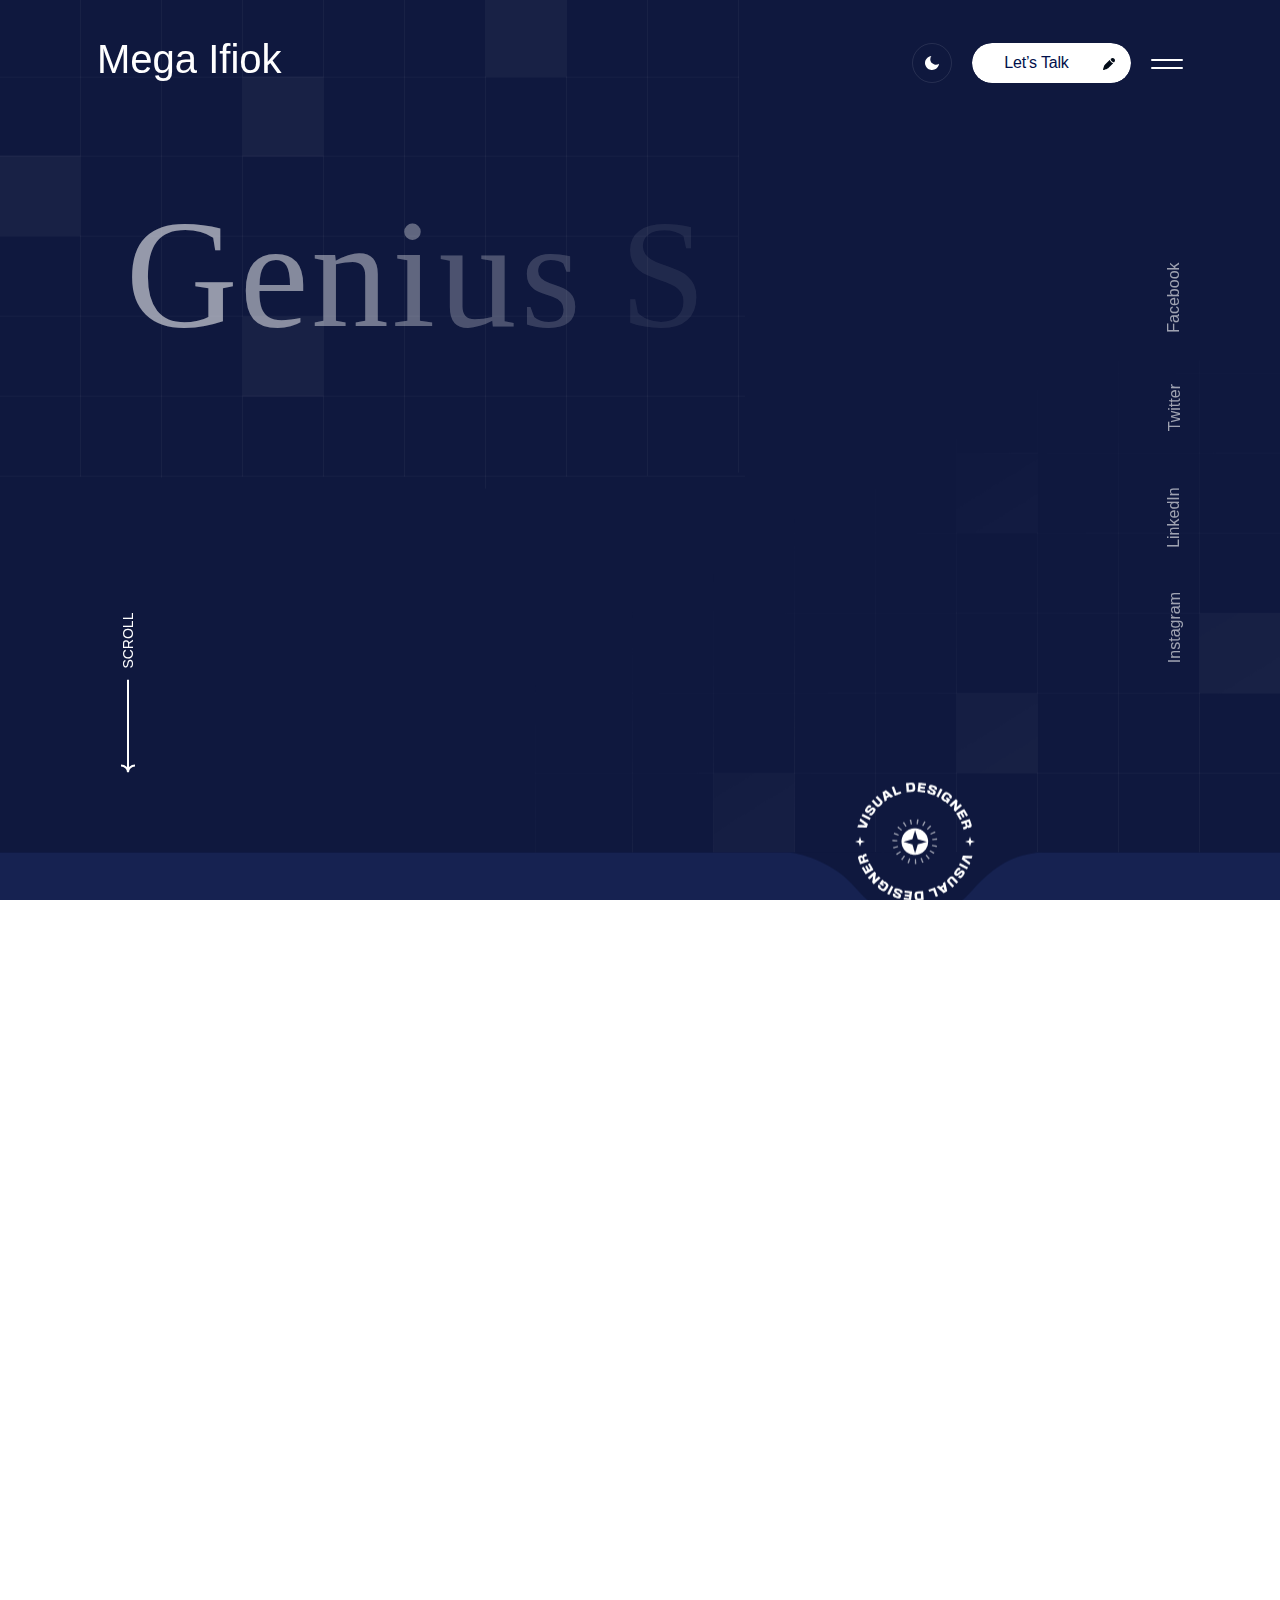
==== commit 98e763e9: "commmits" ====
--- a/index.html
+++ b/index.html
@@ -130,7 +130,7 @@
                
                <div class="tpoffcanvas__right-info">
                   <div class="tpoffcanvas__tel">
-                     <a href="tel:08152964698">+2348152964698</a>
+                     <a href="tel:08152964698">+2348124579913</a>
                   </div>
                   <div class="tpoffcanvas__mail">
                      <a href="mailto:ifiokaniebiet@gmail.com">
@@ -175,30 +175,6 @@
                               
                            </li>
                            <li><a href="about-me.html">About Me</a></li>
-                           <li class="has-dropdown"><a href="service.html">Services</a>
-                              <ul class="tp-submenu submenu">
-                                 <li><a href="service.html">Service</a></li>
-                                 <li><a href="service-details.html">Service Details</a></li>
-                              </ul>
-                           </li>
-                           <li class="has-dropdown">
-                              <a href="portfolio.html">Portfolio</a>
-                              <ul class="tp-submenu submenu">
-                                 <li><a href="portfolio.html">Porfolio</a></li>
-                                 <li><a href="portfolio-details.html">Portfolio Details</a></li>
-                                 <li><a href="portfolio-details-2.html">Portfolio Details 02</a></li>
-                                 <li><a href="portfolio-details-3.html">Portfolio Details 03</a></li>
-                              </ul>
-                           </li>
-                           <li class="has-dropdown">
-                              <a href="blog.html">Blog</a>
-                              <ul class="tp-submenu submenu">
-                                 <li><a href="blog.html">Blog List</a></li>
-                                 <li><a href="blog-sidebar.html">Blog Sidebar</a></li>
-                                 <li><a href="blog-details.html">Blog Details</a></li>
-                                 <li><a href="blog-details-2.html">Blog Details 02</a></li>
-                              </ul>
-                           </li>
                            <li><a href="contact.html">Contact</a></li>
                         </ul>
                      </nav>
@@ -289,8 +265,6 @@
                               <a href="index.html">Home</a>
                            </li>
                            <li><a href="about-me.html">About Me</a></li>
-                           <li class="has-dropdown"><a href="service.html">Services</a>
-                           </li>
                           
                            <li><a href="contact.html">Contact</a></li>
                         </ul>
@@ -659,7 +633,6 @@
                                        <ul>
                                           <li><a href="about-me.html">About</a></li>
                                           <li><a href="portfolio.html">Works</a></li>
-                                          <li><a href="service.html">Services</a></li>
                                        </ul>
                                     </div>
                                  </div>
